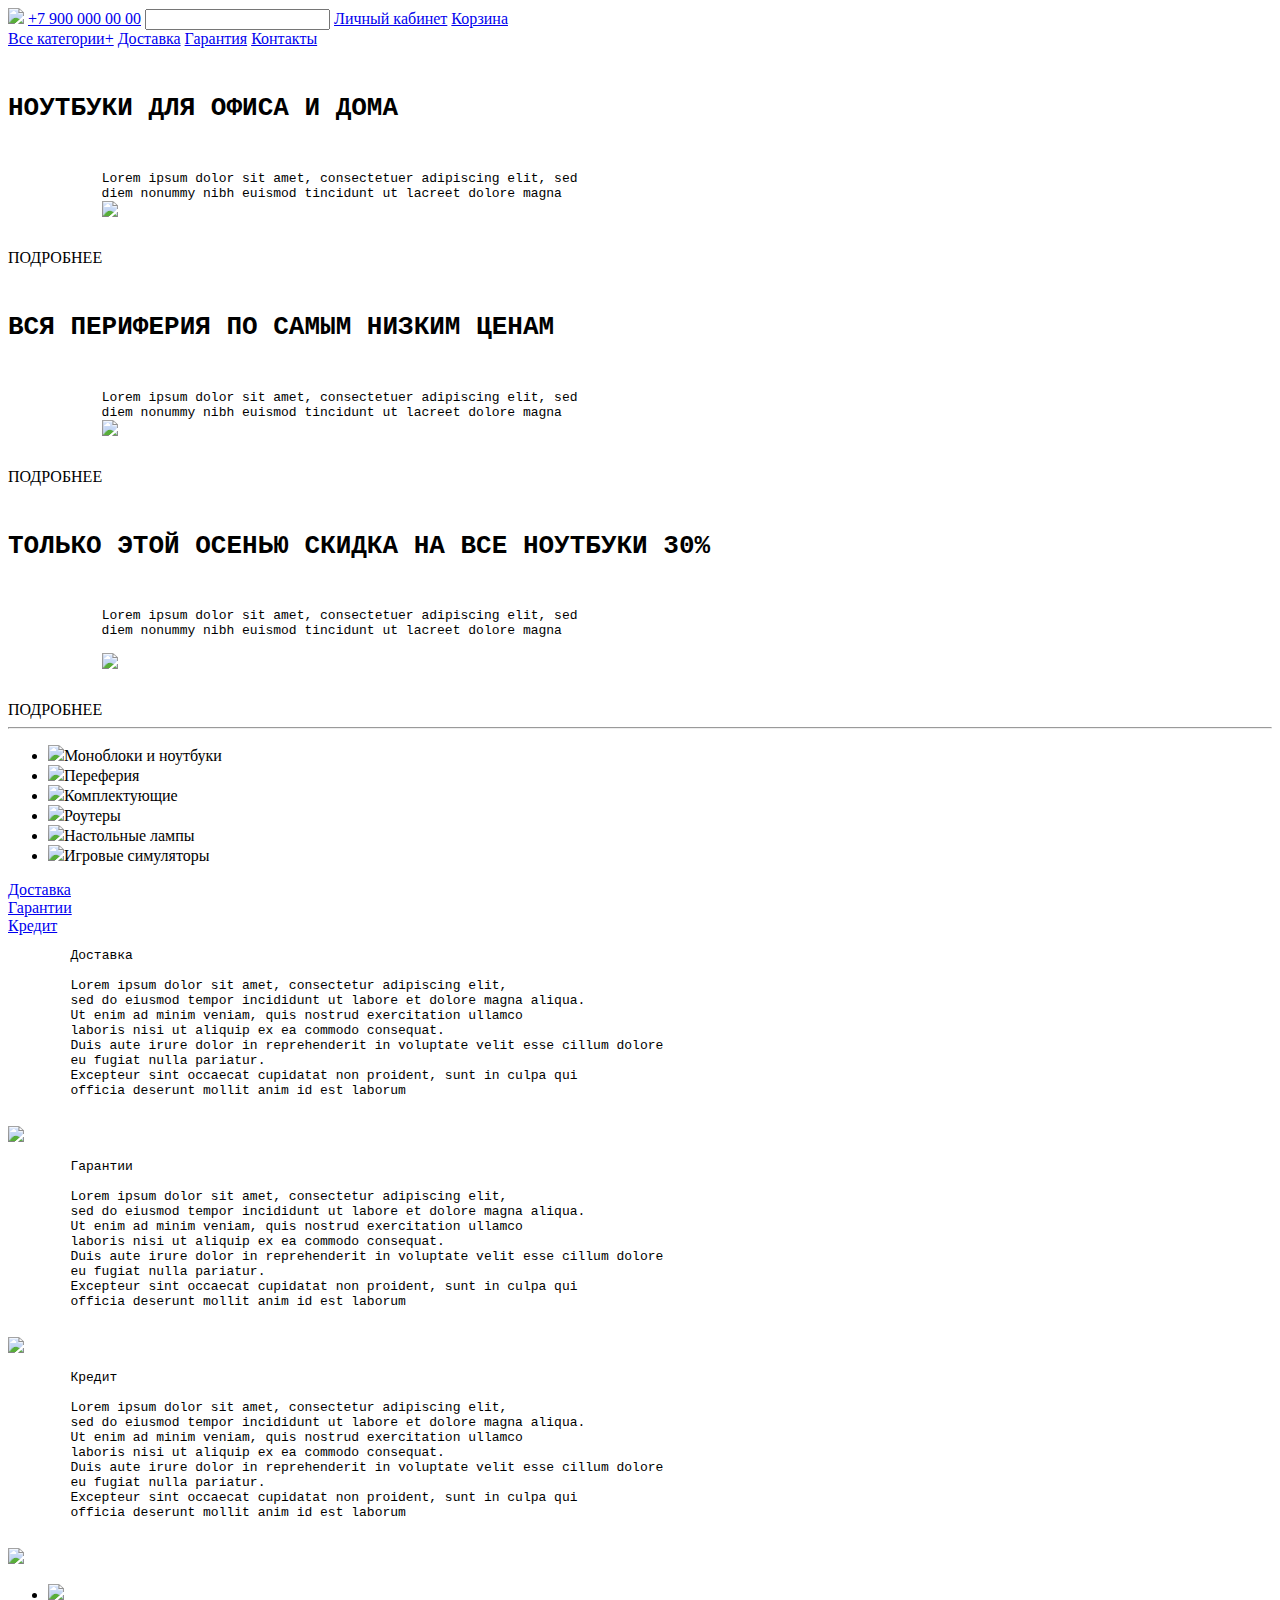
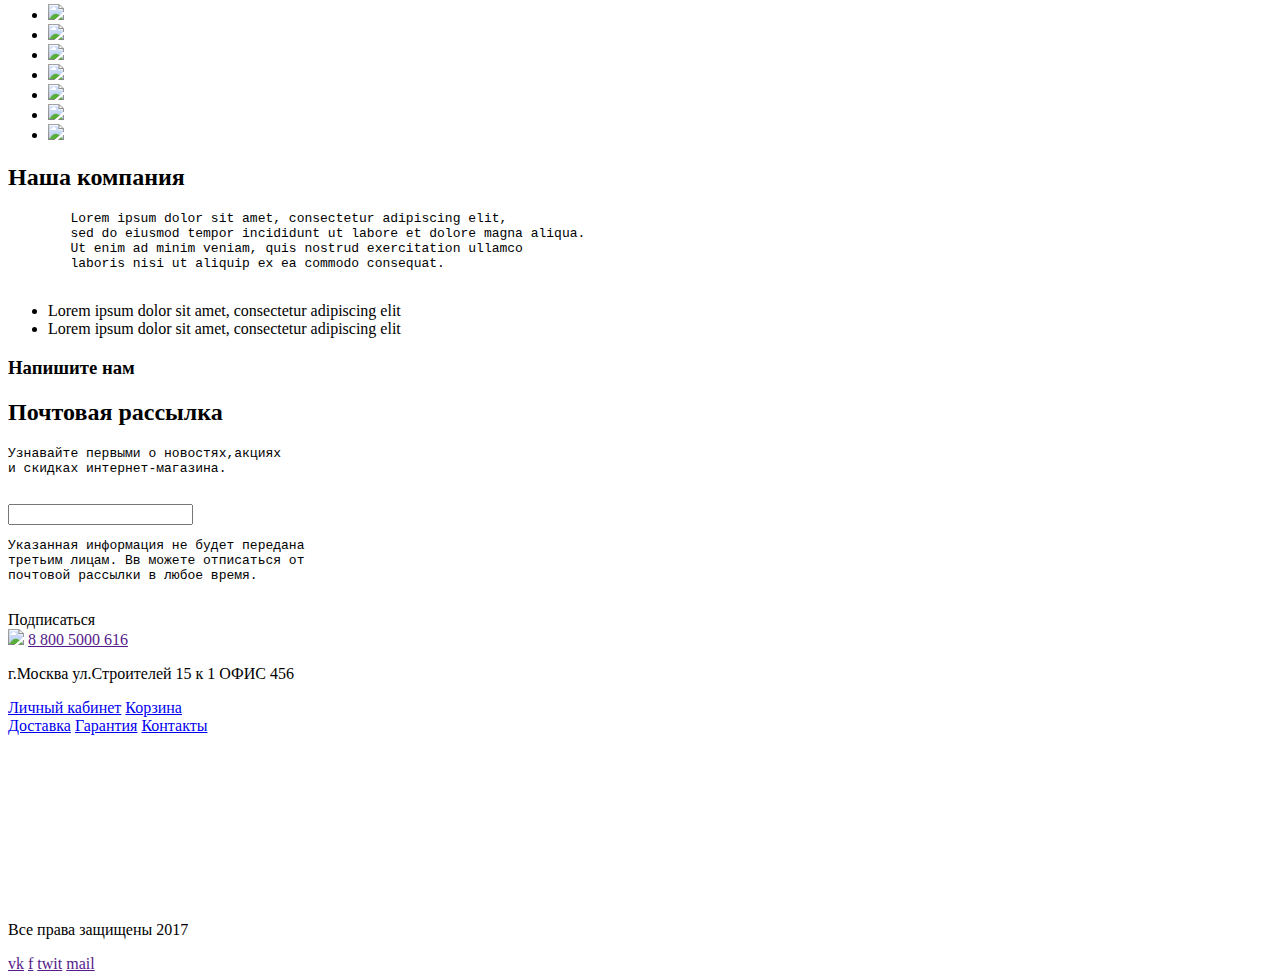
==== Index.html @ d73c3b0b "4" ====
<!DOCTYPE html>
<html lang="en">
<head>
    <meta charset="UTF-8">
    <title>Title</title>
</head>
<body>
<header>
    <section>
        <div class="header">
            <img src="http://placehold.it/150x100">
            <a href="#">+7 900 000 00 00</a>
            <input type="text">
            <a href="#"> Личный кабинет</a>
            <a href="#">Корзина</a>
        </div>
        <div>
            <a href="#">Все категории+</a>
            <a href="#">Доставка</a>
            <a href="#">Гарантия</a>
            <a href="#">Контакты</a>
        </div>
    </section>
</header>

<main>
    <section class="all_sliders">
        <div class="slider1">
            <pre>
            <h1><span class="white_title">НОУТБУКИ </span>ДЛЯ ОФИСА И ДОМА</h1>

            <span class="other_text">Lorem ipsum dolor sit amet, consectetuer adipiscing elit, sed
            diem nonummy nibh euismod tincidunt ut lacreet dolore magna </span>
            <img class="laptope" src="http://placehold.it/150x100">
            </pre>
        </div>
        <div class="other_info">ПОДРОБНЕЕ</div>
        <div class="slider2">
            <pre>
            <h1><span class="white_title">ВСЯ ПЕРИФЕРИЯ </span>ПО САМЫМ НИЗКИМ ЦЕНАМ</h1>

            <span class="other_text">Lorem ipsum dolor sit amet, consectetuer adipiscing elit, sed
            diem nonummy nibh euismod tincidunt ut lacreet dolore magna </span>
            <img class="laptope" src="http://placehold.it/150x100">
            </pre>
        </div>
        <div class="other_info">ПОДРОБНЕЕ</div>
        <div class="slider3">
            <pre>
            <h1><span class="white_title">ТОЛЬКО ЭТОЙ ОСЕНЬЮ </span>СКИДКА НА ВСЕ НОУТБУКИ <span>30%</span></h1>

            <span class="other_text">Lorem ipsum dolor sit amet, consectetuer adipiscing elit, sed
            diem nonummy nibh euismod tincidunt ut lacreet dolore magna
            </span>
            <img class="laptope" src="http://placehold.it/150x100">
            </pre>
        </div>
        <div class="other_info">ПОДРОБНЕЕ</div>
        <hr>
    </section>
    <section>
        <div class="brands">
            <ul>
                <li><img src="http://placehold.it/150x100">Моноблоки и ноутбуки</li>
                <li><img src="http://placehold.it/150x100">Переферия</li>
                <li><img src="http://placehold.it/150x100">Комплектующие</li>
                <li><img src="http://placehold.it/150x100">Роутеры</li>
                <li><img src="http://placehold.it/150x100">Настольные лампы</li>
                <li><img src="http://placehold.it/150x100">Игровые симуляторы</li>
            </ul>
        </div>
    </section>
    <section>
        <div><a href="#">Доставка</a></div>
        <div><a href="#">Гарантии</a></div>
        <div><a href="#">Кредит</a></div>
    </section>
    <section class="">
        <div>
        <pre>
        <span class="white_title">Доставка</span>

        Lorem ipsum dolor sit amet, consectetur adipiscing elit,
        sed do eiusmod tempor incididunt ut labore et dolore magna aliqua.
        Ut enim ad minim veniam, quis nostrud exercitation ullamco
        laboris nisi ut aliquip ex ea commodo consequat.
        Duis aute irure dolor in reprehenderit in voluptate velit esse cillum dolore
        eu fugiat nulla pariatur.
        Excepteur sint occaecat cupidatat non proident, sunt in culpa qui
        officia deserunt mollit anim id est laborum
        </pre>
            <img src="http://placehold.it/150x100">
        </div>
        <div>
        <pre>
        <span class="white_title">Гарантии</span>

        Lorem ipsum dolor sit amet, consectetur adipiscing elit,
        sed do eiusmod tempor incididunt ut labore et dolore magna aliqua.
        Ut enim ad minim veniam, quis nostrud exercitation ullamco
        laboris nisi ut aliquip ex ea commodo consequat.
        Duis aute irure dolor in reprehenderit in voluptate velit esse cillum dolore
        eu fugiat nulla pariatur.
        Excepteur sint occaecat cupidatat non proident, sunt in culpa qui
        officia deserunt mollit anim id est laborum
        </pre>
            <img src="http://placehold.it/150x100">
        </div>
        <div>
        <pre>
        <span class="white_title">Кредит</span>

        Lorem ipsum dolor sit amet, consectetur adipiscing elit,
        sed do eiusmod tempor incididunt ut labore et dolore magna aliqua.
        Ut enim ad minim veniam, quis nostrud exercitation ullamco
        laboris nisi ut aliquip ex ea commodo consequat.
        Duis aute irure dolor in reprehenderit in voluptate velit esse cillum dolore
        eu fugiat nulla pariatur.
        Excepteur sint occaecat cupidatat non proident, sunt in culpa qui
        officia deserunt mollit anim id est laborum
        </pre>
            <img src="http://placehold.it/150x100">
        </div>
    </section>
    <section class="brands">
        <ul>
            <li><img src="http://placehold.it/150x100"></li>
            <li><img src="http://placehold.it/150x100"></li>
            <li><img src="http://placehold.it/150x100"></li>
            <li><img src="http://placehold.it/150x100"></li>
            <li><img src="http://placehold.it/150x100"></li>
            <li><img src="http://placehold.it/150x100"></li>
            <li><img src="http://placehold.it/150x100"></li>
            <li><img src="http://placehold.it/150x100"></li>
        </ul>
    </section>
    <article class="block1">
        <h2>Наша компания</h2>
        <pre>
        Lorem ipsum dolor sit amet, consectetur adipiscing elit,
        sed do eiusmod tempor incididunt ut labore et dolore magna aliqua.
        Ut enim ad minim veniam, quis nostrud exercitation ullamco
        laboris nisi ut aliquip ex ea commodo consequat.
        </pre>
        <ul>
            <li>Lorem ipsum dolor sit amet, consectetur adipiscing elit</li>
            <li>Lorem ipsum dolor sit amet, consectetur adipiscing elit</li>
        </ul>

        <h3>Напишите нам</h3>
    </article>
    <article class="block">

        <h2>Почтовая рассылка</h2>
        <pre>Узнавайте первыми о новостях,акциях
и скидках интернет-магазина.
    </pre>
        <input type="text">
        <pre>
Указанная информация не будет передана
третьим лицам. Вв можете отписаться от
почтовой рассылки в любое время.
        </pre>
        <div>Подписаться</div>
    </article>
</main>
<footer>

    <section class="">
        <img src="http://placehold.it/150x100">
        <a href="">8 800 5000 616</a><br>
        <p>г.Москва ул.Строителей 15
            к 1 ОФИС 456
        </p>
        <div>
            <a href="#">Личный кабинет</a>
            <a href="#">Корзина</a>
        </div>
    </section>
    <section>
        <a href="#">Доставка</a>
        <a href="#">Гарантия</a>
        <a href="#">Контакты</a>
        <p></p>
        <iframe src="https://www.google.com/maps/embed?pb=!1m14!1m12!1m3!1d287424.1771205895!2d37.63249499999999!3d55.749792!2m3!1f0!2f0!3f0!3m2!1i1024!2i768!4f13.1!5e0!3m2!1sru!2sru!4v1504860788411" width="350" height="150" frameborder="0" style="border:0" allowfullscreen></iframe>
        <p>Все права защищены 2017</p>
        <a href="">vk</a>
        <a href="">f</a>
        <a href="">twit</a>
        <a href="">mail</a>
    </section>
</footer>
</body>
</html>
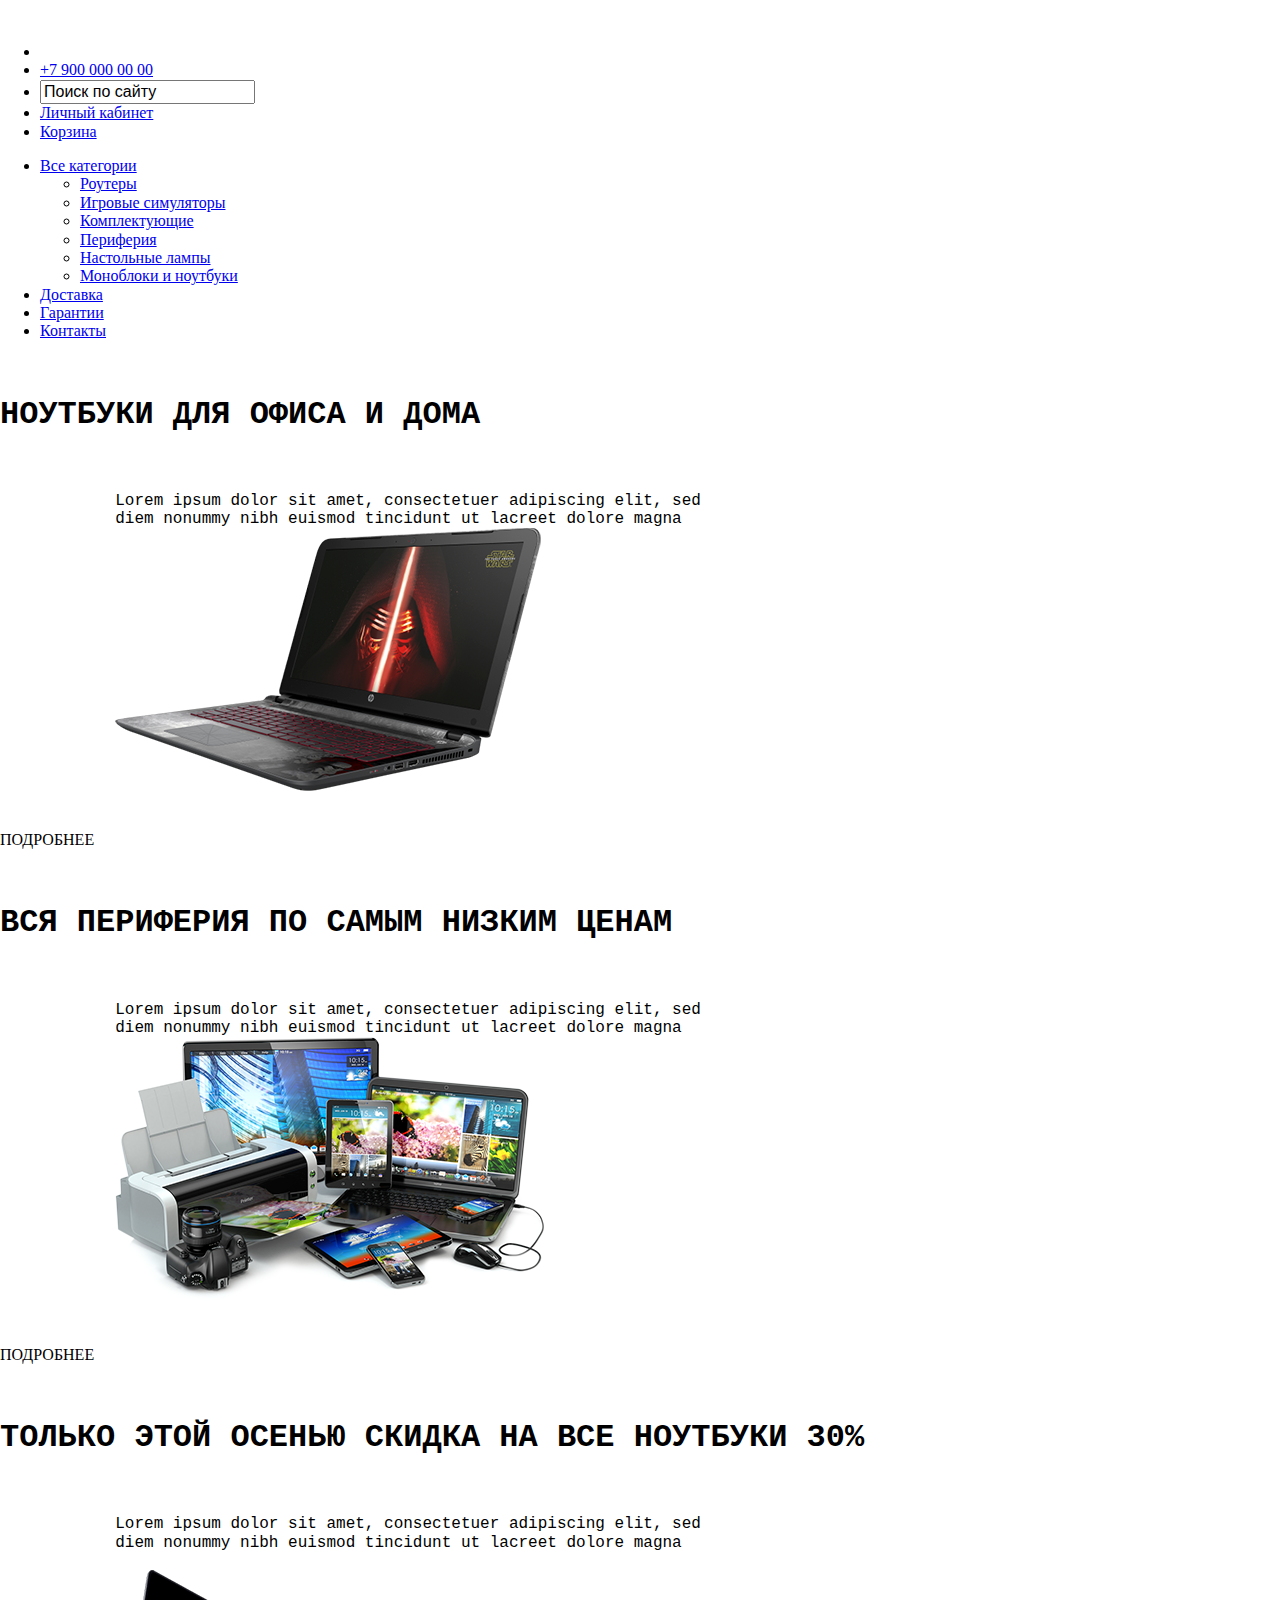
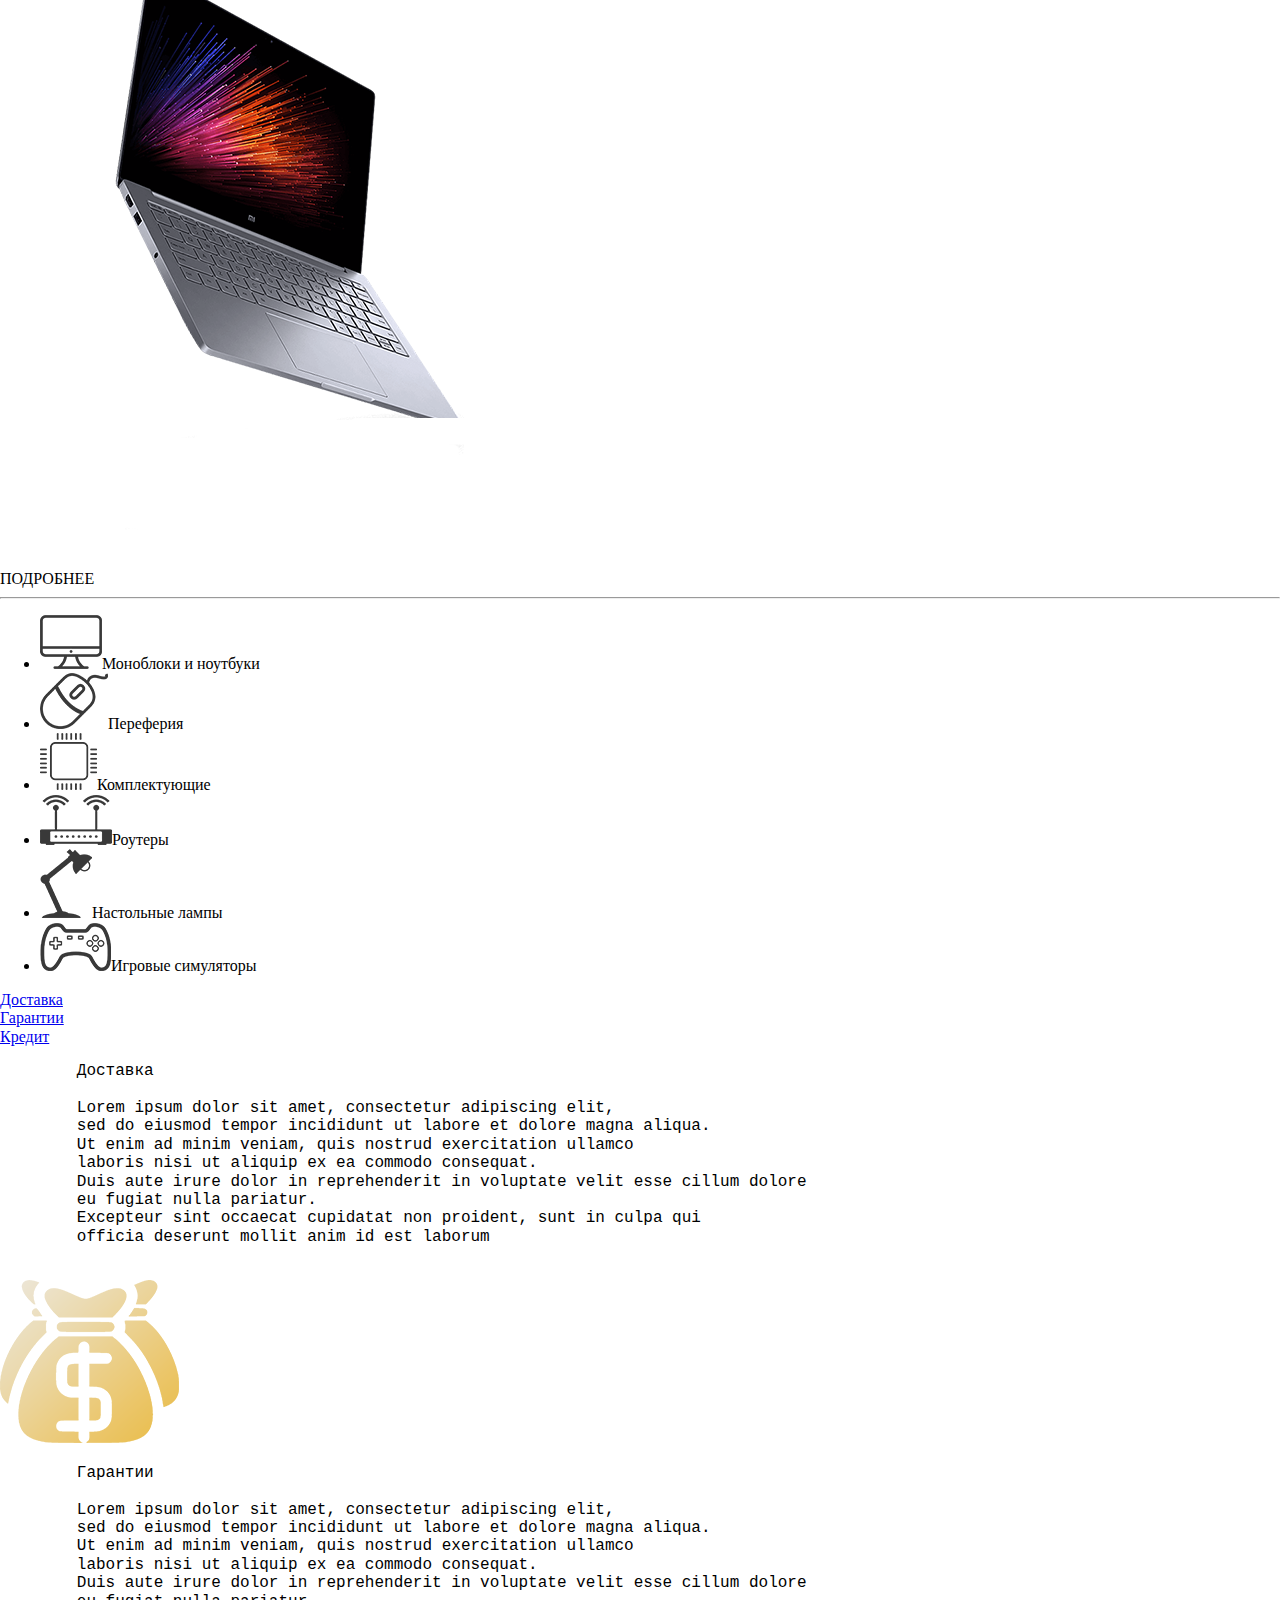
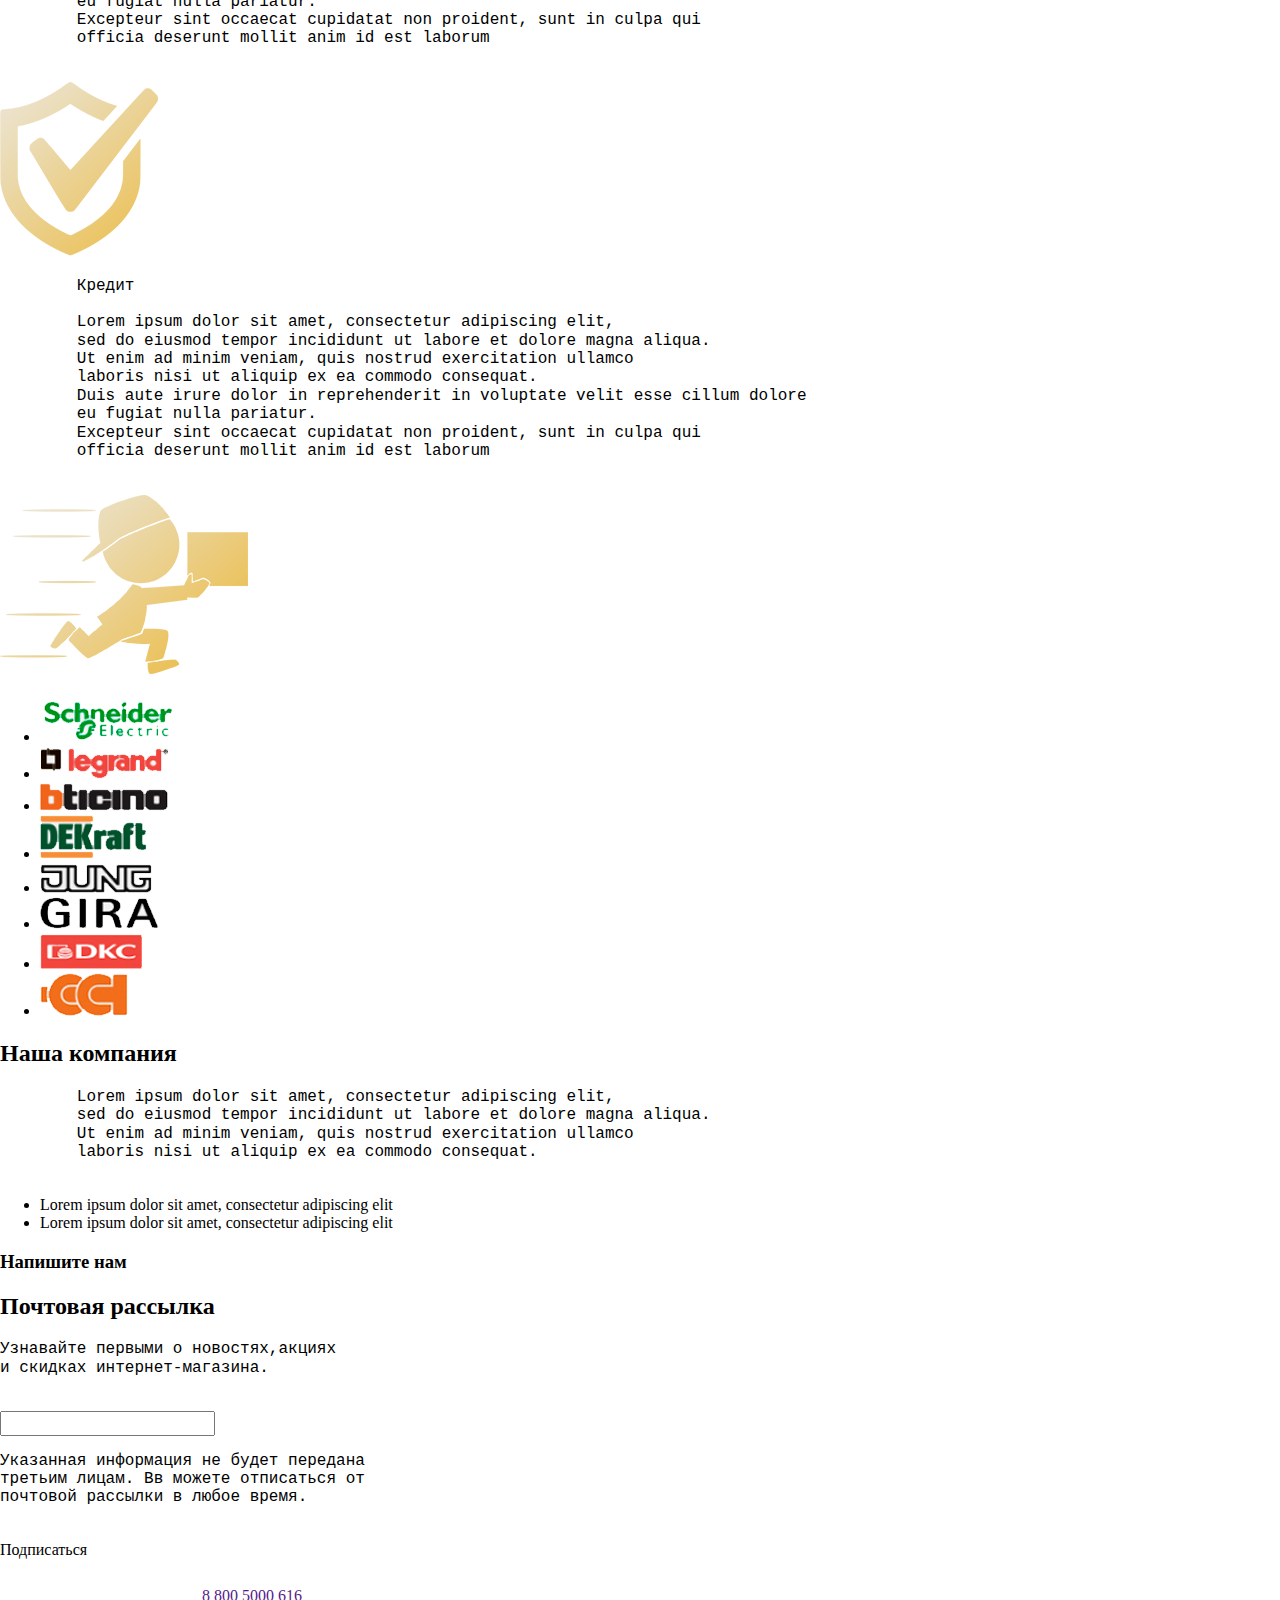
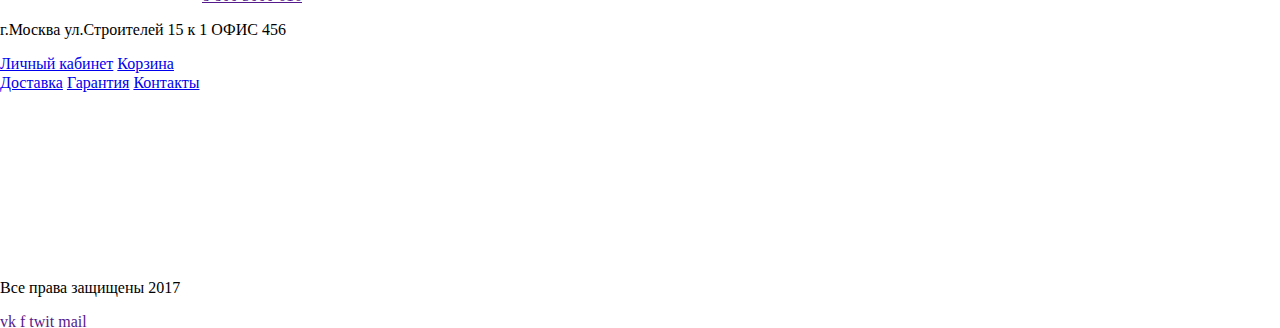
==== commit 95bed52c: "5" ====
--- a/Index.html
+++ b/Index.html
@@ -3,23 +3,36 @@
 <head>
     <meta charset="UTF-8">
     <title>Title</title>
+    <link rel="stylesheet" href="css/normalize.css" type="text/css">
+    <link rel="stylesheet" href="css/style.css" type="text/css">
 </head>
 <body>
 <header>
     <section>
-        <div class="header">
-            <img src="http://placehold.it/150x100">
-            <a href="#">+7 900 000 00 00</a>
-            <input type="text">
-            <a href="#"> Личный кабинет</a>
-            <a href="#">Корзина</a>
-        </div>
-        <div>
-            <a href="#">Все категории+</a>
-            <a href="#">Доставка</a>
-            <a href="#">Гарантия</a>
-            <a href="#">Контакты</a>
-        </div>
+        <nav>
+            <ul class="">
+                <li class=""><a><img src="img/MAGNO -2.png"></a></li>
+                <li><a href="tel:+79000000000" class="">+7 900 000 00 00</a></li>
+                <li><form><input type="search" value="Поиск по сайту"></form></li>
+                <li><a href="#" class="">Личный кабинет</a></li>
+                <li><a href="#" class="">Корзина</a></li>
+            </ul>
+            <ul class="">
+                <li class=""><a href="#">Все категории</a>
+                    <ul>
+                        <li><a href="#">Роутеры</a></li>
+                        <li><a href="#">Игровые симуляторы</a></li>
+                        <li><a href="#">Комплектующие</a></li>
+                        <li><a href="#">Периферия</a></li>
+                        <li><a href="#">Настольные лампы</a></li>
+                        <li><a href="#">Моноблоки и ноутбуки</a></li>
+                    </ul>
+                </li>
+                <li><a href="#">Доставка</a></li>
+                <li><a href="#">Гарантии</a></li>
+                <li><a href="#">Контакты</a></li>
+            </ul>
+        </nav>
     </section>
 </header>
 
@@ -31,7 +44,7 @@
 
             <span class="other_text">Lorem ipsum dolor sit amet, consectetuer adipiscing elit, sed
             diem nonummy nibh euismod tincidunt ut lacreet dolore magna </span>
-            <img class="laptope" src="http://placehold.it/150x100">
+            <img class="laptope" src="img/HP-659499414-c04793291-zoom.png">
             </pre>
         </div>
         <div class="other_info">ПОДРОБНЕЕ</div>
@@ -41,7 +54,7 @@
 
             <span class="other_text">Lorem ipsum dolor sit amet, consectetuer adipiscing elit, sed
             diem nonummy nibh euismod tincidunt ut lacreet dolore magna </span>
-            <img class="laptope" src="http://placehold.it/150x100">
+            <img class="laptope" src="img/cellphones-electronics-wholesale-miami-florida.png">
             </pre>
         </div>
         <div class="other_info">ПОДРОБНЕЕ</div>
@@ -52,7 +65,7 @@
             <span class="other_text">Lorem ipsum dolor sit amet, consectetuer adipiscing elit, sed
             diem nonummy nibh euismod tincidunt ut lacreet dolore magna
             </span>
-            <img class="laptope" src="http://placehold.it/150x100">
+            <img class="laptope" src="img/xiaomi_air_perf_pic_05_copy.png">
             </pre>
         </div>
         <div class="other_info">ПОДРОБНЕЕ</div>
@@ -61,12 +74,12 @@
     <section>
         <div class="brands">
             <ul>
-                <li><img src="http://placehold.it/150x100">Моноблоки и ноутбуки</li>
-                <li><img src="http://placehold.it/150x100">Переферия</li>
-                <li><img src="http://placehold.it/150x100">Комплектующие</li>
-                <li><img src="http://placehold.it/150x100">Роутеры</li>
-                <li><img src="http://placehold.it/150x100">Настольные лампы</li>
-                <li><img src="http://placehold.it/150x100">Игровые симуляторы</li>
+                <li><img src="img/comp_icon.png">Моноблоки и ноутбуки</li>
+                <li><img src="img/comp(1)_icon.png">Переферия</li>
+                <li><img src="img/comp(2)_icon.png">Комплектующие</li>
+                <li><img src="img/internet_icon.png">Роутеры</li>
+                <li><img src="img/lamp_icon.png">Настольные лампы</li>
+                <li><img src="img/game_icon.png">Игровые симуляторы</li>
             </ul>
         </div>
     </section>
@@ -89,7 +102,7 @@
         Excepteur sint occaecat cupidatat non proident, sunt in culpa qui
         officia deserunt mollit anim id est laborum
         </pre>
-            <img src="http://placehold.it/150x100">
+            <img src="img/c71ddc0d7026e5e7339c09a5c0bf87bd.png">
         </div>
         <div>
         <pre>
@@ -104,7 +117,7 @@
         Excepteur sint occaecat cupidatat non proident, sunt in culpa qui
         officia deserunt mollit anim id est laborum
         </pre>
-            <img src="http://placehold.it/150x100">
+            <img src="img/cropped-Logo-Square.png">
         </div>
         <div>
         <pre>
@@ -119,19 +132,19 @@
         Excepteur sint occaecat cupidatat non proident, sunt in culpa qui
         officia deserunt mollit anim id est laborum
         </pre>
-            <img src="http://placehold.it/150x100">
+            <img src="img/img-Kurier.png">
         </div>
     </section>
     <section class="brands">
         <ul>
-            <li><img src="http://placehold.it/150x100"></li>
-            <li><img src="http://placehold.it/150x100"></li>
-            <li><img src="http://placehold.it/150x100"></li>
-            <li><img src="http://placehold.it/150x100"></li>
-            <li><img src="http://placehold.it/150x100"></li>
-            <li><img src="http://placehold.it/150x100"></li>
-            <li><img src="http://placehold.it/150x100"></li>
-            <li><img src="http://placehold.it/150x100"></li>
+            <li><img src="img/schneiser.png"></li>
+            <li><img src="img/legrand.png"></li>
+            <li><img src="img/bticono.png"></li>
+            <li><img src="img/dekraft.png"></li>
+            <li><img src="img/jung.png"></li>
+            <li><img src="img/gira.png"></li>
+            <li><img src="img/dkc.png"></li>
+            <li><img src="img/cct.png"></li>
         </ul>
     </section>
     <article class="block1">
@@ -167,7 +180,7 @@
 <footer>
 
     <section class="">
-        <img src="http://placehold.it/150x100">
+        <img src="img/MAGNO -2.png">
         <a href="">8 800 5000 616</a><br>
         <p>г.Москва ул.Строителей 15
             к 1 ОФИС 456
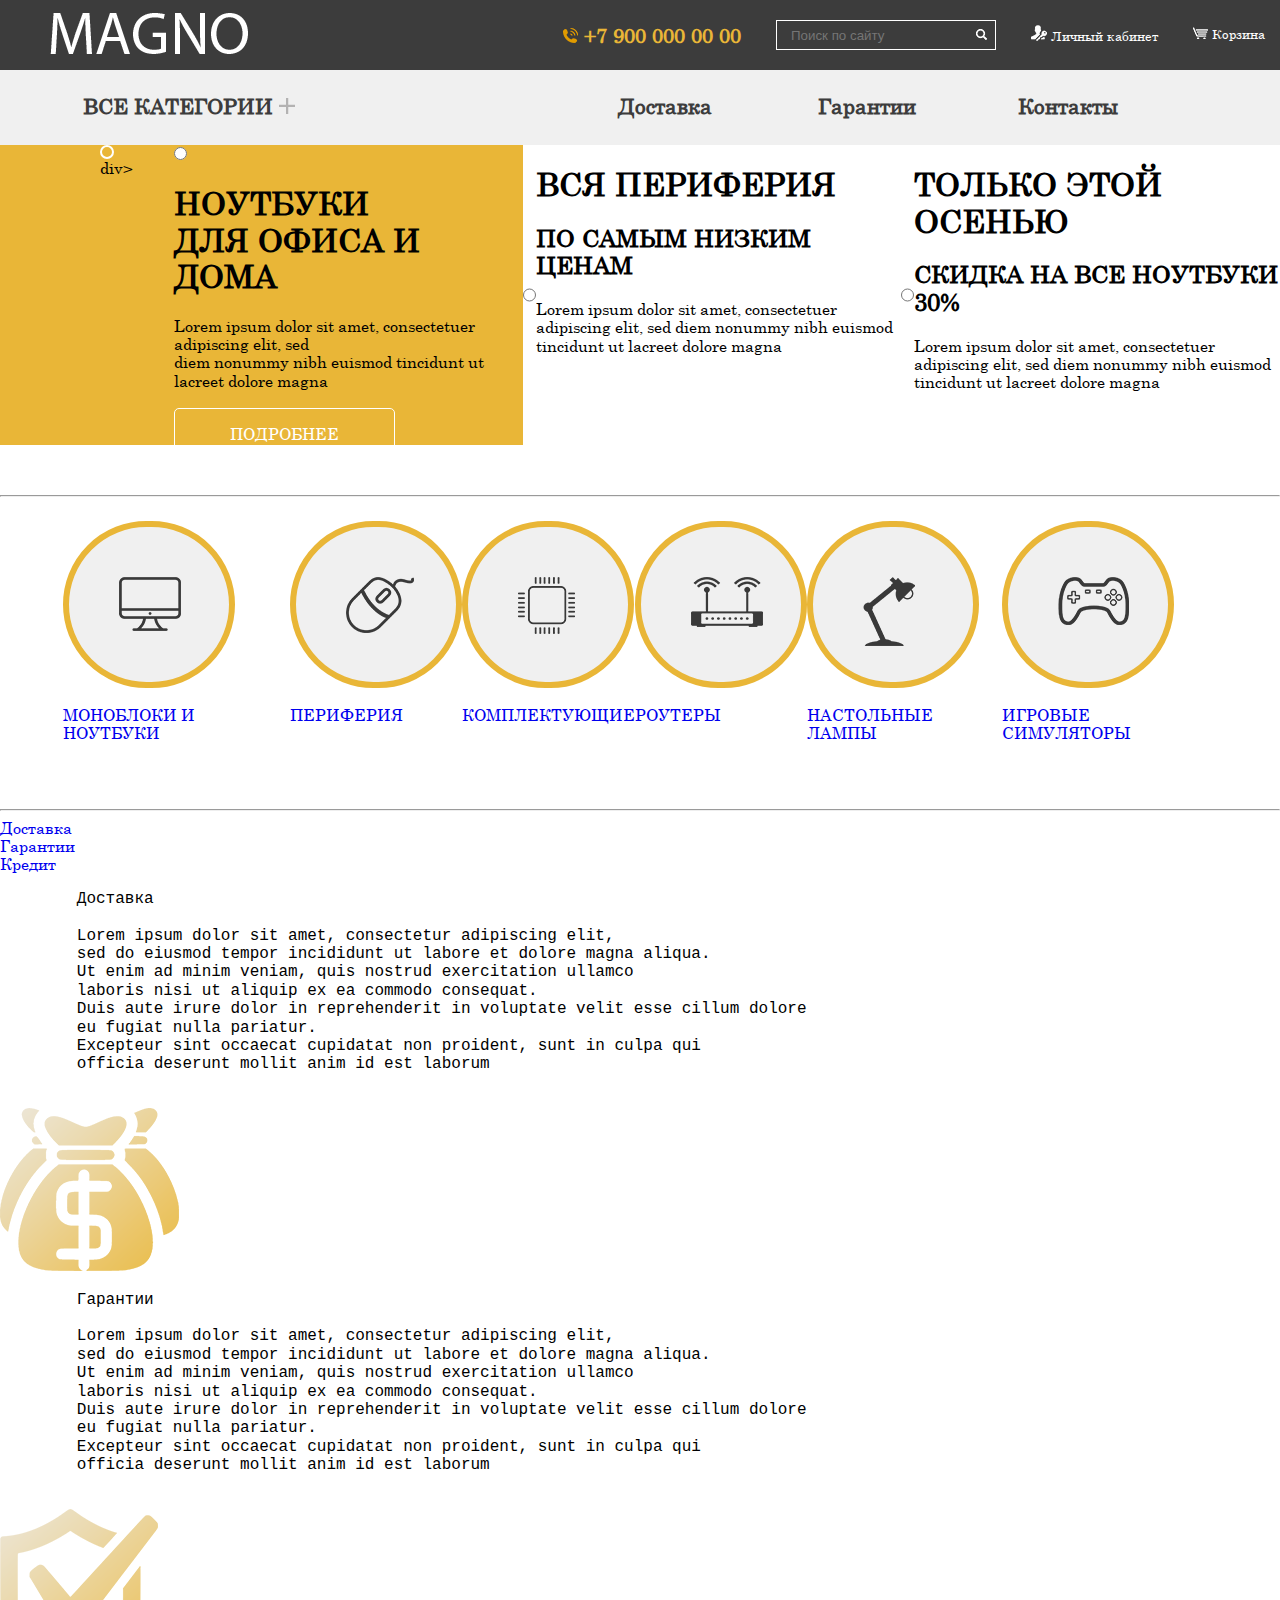
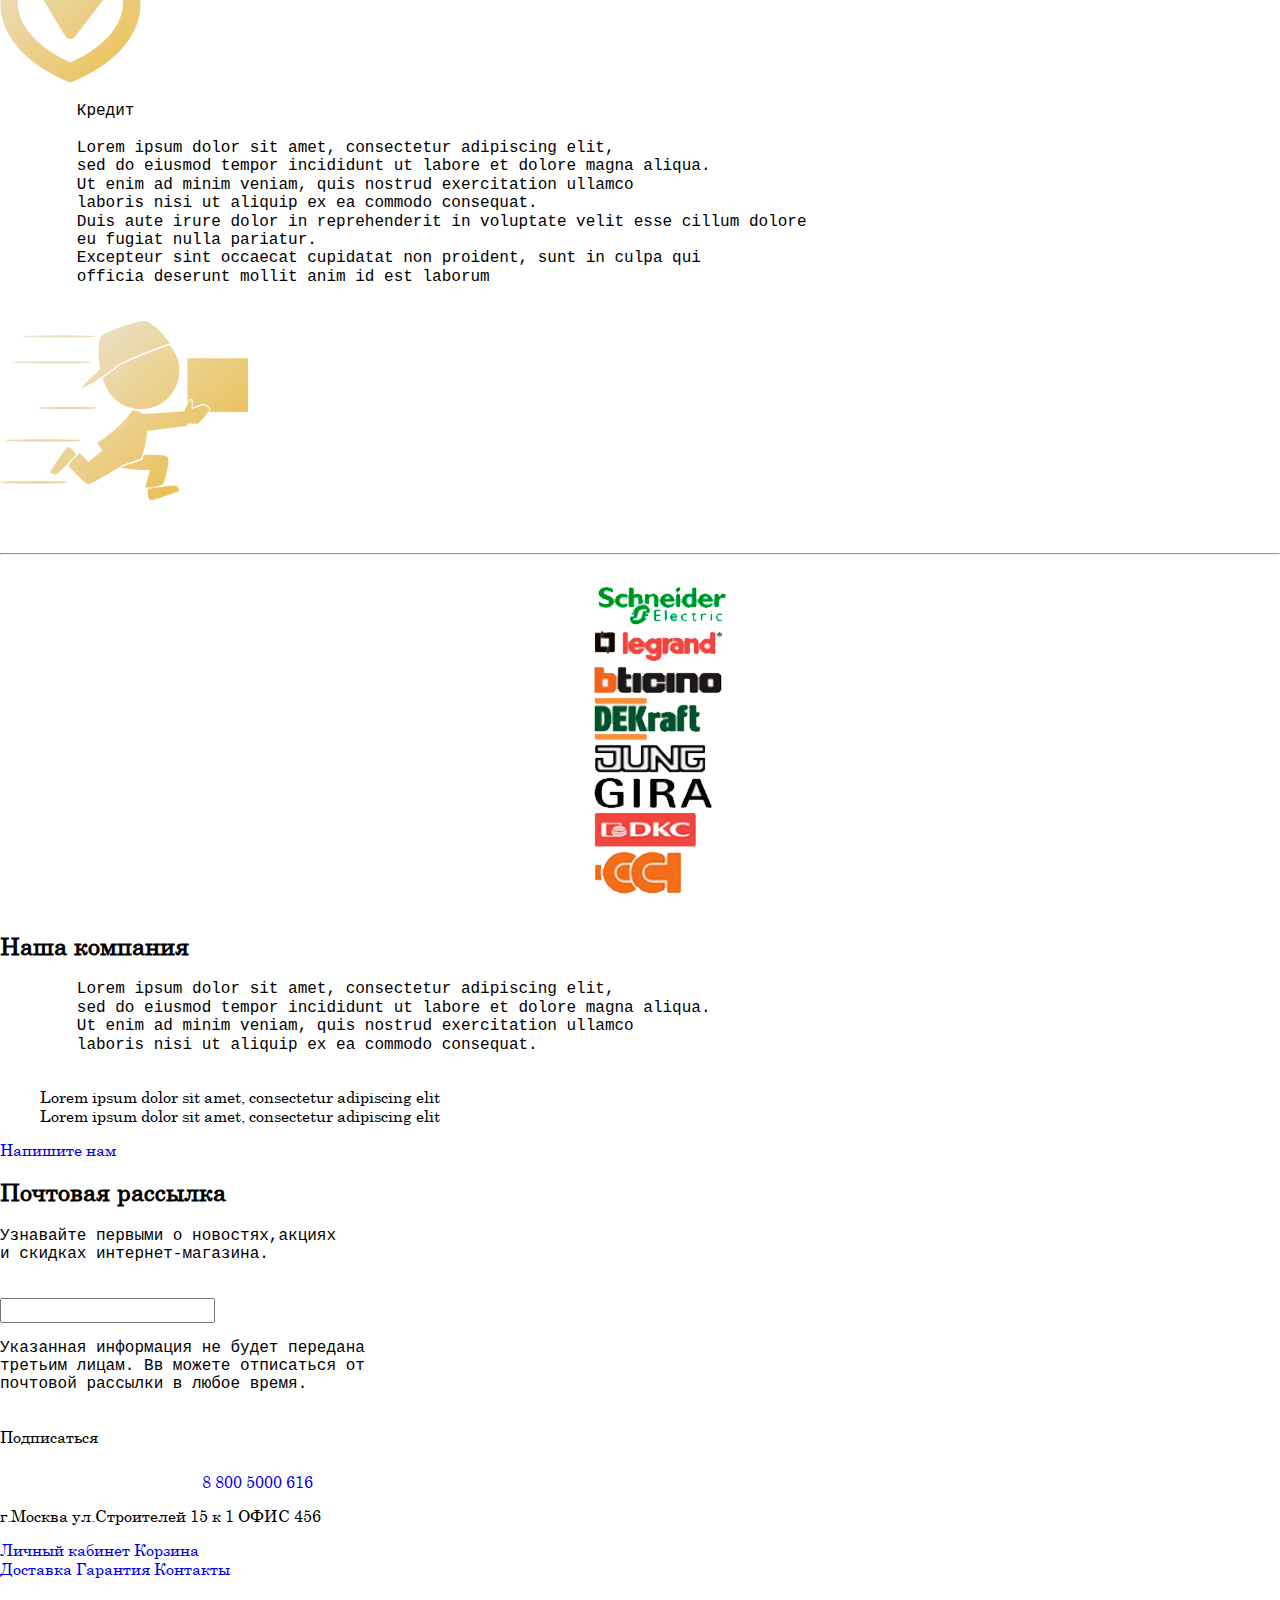
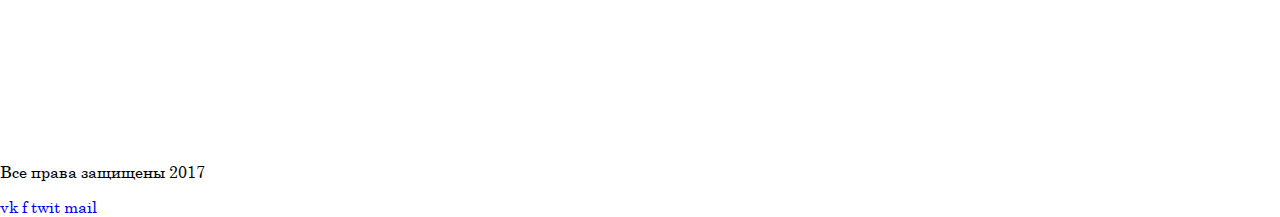
==== commit baad1409: "6" ====
--- a/Index.html
+++ b/Index.html
@@ -7,82 +7,121 @@
     <link rel="stylesheet" href="css/style.css" type="text/css">
 </head>
 <body>
+
 <header>
     <section>
         <nav>
-            <ul class="">
-                <li class=""><a><img src="img/MAGNO -2.png"></a></li>
-                <li><a href="tel:+79000000000" class="">+7 900 000 00 00</a></li>
-                <li><form><input type="search" value="Поиск по сайту"></form></li>
-                <li><a href="#" class="">Личный кабинет</a></li>
-                <li><a href="#" class="">Корзина</a></li>
-            </ul>
-            <ul class="">
-                <li class=""><a href="#">Все категории</a>
-                    <ul>
-                        <li><a href="#">Роутеры</a></li>
-                        <li><a href="#">Игровые симуляторы</a></li>
-                        <li><a href="#">Комплектующие</a></li>
-                        <li><a href="#">Периферия</a></li>
-                        <li><a href="#">Настольные лампы</a></li>
-                        <li><a href="#">Моноблоки и ноутбуки</a></li>
-                    </ul>
-                </li>
-                <li><a href="#">Доставка</a></li>
-                <li><a href="#">Гарантии</a></li>
-                <li><a href="#">Контакты</a></li>
-            </ul>
+            <div class="MainMenuCase">
+                <ul class="MainMenu">
+                    <li class="logo">
+                        <a><img src="img/MAGNO -2.png"></a>
+                    </li>
+                    <li><a href="#" class="phone"><img src="img/tel.png"><strong> +7 900 000 00 00</strong></a></li>
+                    <li><form><input class="search" type="search" id="search" placeholder="Поиск по сайту"><label for="search"></label></form></li>
+                    <li><a href="#" class="user"><img src="img/account.png"> Личный кабинет</a></li>
+                        <!--<div class="user_window">
+                            <h2>ЛИЧНЫЙ КАБИНЕТ</h2>
+                            <form>
+                                <p>ВВЕВИДЕ ПОЖАЛУЙСТА СВОЙ ЛОГИН И ПАРОЛЬ</p>
+                                <p><input type="text" id="login" placeholder="ЛОГИН"><label for="login"></label><br>
+                                <input type="text" id="password" placeholder="ПАРОЛЬ"><label for="password"></label></p>
+                                <ul class="office">
+                                    <li><input type="radio"> ЗАПОМНИ МЕНЯ</li>
+                                    <li><a href="#"><u>Я ЗАБЫЛ ПАРОЛЬ!</u></a></li>
+                                </ul>
+                                <div class="Entry">ВОЙТИ</div>
+                            </form>
+                        </div>-->
+                    <li><a href="#" class="basket"><img src="img/basket.png"> Корзина</a></li>
+                </ul>
+            </div>
+            <div class="MinorMenuCase">
+                <ul class="MinorMenu">
+                    <li class="all_categories"><a href="#">ВСЕ КАТЕГОРИИ <img src="img/plus.png"></a>
+                        <!--<ul>
+                            <li><a href="#">Роутеры</a></li>
+                            <li><a href="#">Игровые симуляторы</a></li>
+                            <li><a href="#">Комплектующие</a></li>
+                            <li><a href="#">Периферия</a></li>
+                            <li><a href="#">Настольные лампы</a></li>
+                            <li><a href="#">Моноблоки и ноутбуки</a></li>
+                        </ul>-->
+                    </li>
+                    <li><a href="#">Доставка</a></li>
+                    <li><a href="#">Гарантии</a></li>
+                    <li><a href="#">Контакты</a></li>
+                </ul>
+            </div>
         </nav>
     </section>
 </header>
 
 <main>
     <section class="all_sliders">
-        <div class="slider1">
-            <pre>
-            <h1><span class="white_title">НОУТБУКИ </span>ДЛЯ ОФИСА И ДОМА</h1>
-
-            <span class="other_text">Lorem ipsum dolor sit amet, consectetuer adipiscing elit, sed
-            diem nonummy nibh euismod tincidunt ut lacreet dolore magna </span>
-            <img class="laptope" src="img/HP-659499414-c04793291-zoom.png">
-            </pre>
-        </div>
-        <div class="other_info">ПОДРОБНЕЕ</div>
-        <div class="slider2">
-            <pre>
-            <h1><span class="white_title">ВСЯ ПЕРИФЕРИЯ </span>ПО САМЫМ НИЗКИМ ЦЕНАМ</h1>
-
-            <span class="other_text">Lorem ipsum dolor sit amet, consectetuer adipiscing elit, sed
-            diem nonummy nibh euismod tincidunt ut lacreet dolore magna </span>
-            <img class="laptope" src="img/cellphones-electronics-wholesale-miami-florida.png">
-            </pre>
-        </div>
-        <div class="other_info">ПОДРОБНЕЕ</div>
-        <div class="slider3">
-            <pre>
-            <h1><span class="white_title">ТОЛЬКО ЭТОЙ ОСЕНЬЮ </span>СКИДКА НА ВСЕ НОУТБУКИ <span>30%</span></h1>
-
-            <span class="other_text">Lorem ipsum dolor sit amet, consectetuer adipiscing elit, sed
-            diem nonummy nibh euismod tincidunt ut lacreet dolore magna
-            </span>
-            <img class="laptope" src="img/xiaomi_air_perf_pic_05_copy.png">
-            </pre>
-        </div>
-        <div class="other_info">ПОДРОБНЕЕ</div>
+        <div class="sliders">
+            <div class="levers">
+                <div><label for="slide1"></label></div>div>
+                <label for="slide2"></label>
+                <label for="slide3"></label>
+            </div>
+            <div class="slider_1">
+                <input id="slide1" type="radio" name="slider">
+                 <div class="inside_slider">
+                     <h1><b> <span class="slider_text">НОУТБУКИ</span><br>
+                     ДЛЯ ОФИСА И ДОМА</b></h1>
+                     <span class="slider_text">
+                         <p>Lorem ipsum dolor sit amet, consectetuer adipiscing elit, sed<br>
+                         diem nonummy nibh euismod tincidunt ut lacreet dolore magna</p>
+                     </span>
+                     <br><a class="more_info" href="#">ПОДРОБНЕЕ</a>
+                 </div>
+            </div>
+        </div>
+        <input id="slide2" type="radio" name="slider">
+       <div class="slider_2">
+            <div class="inside_slider">
+                <h1><b>ВСЯ ПЕРИФЕРИЯ</b></h1>
+                <h2><b>ПО САМЫМ НИЗКИМ ЦЕНАМ</b></h2>
+                <span class="slider_text">
+                         <p>
+                         Lorem ipsum dolor sit amet, consectetuer adipiscing elit, sed
+                         diem nonummy nibh euismod tincidunt ut lacreet dolore magna
+                         </p>
+                     </span>
+                <br><a class="more_info" href="#">ПОДРОБНЕЕ</a>
+            </div>
+        </div>
+        </div>
+        <input id="slide3" type="radio" name="slider">
+        <div class="slider_3">
+            <div class="inside_slider">
+                <h1><b>ТОЛЬКО ЭТОЙ ОСЕНЬЮ</b></h1>
+                <h2><b>СКИДКА НА ВСЕ НОУТБУКИ <span>30%</span></b></h2>
+                <span class="slider_text">
+                         <p>
+                         Lorem ipsum dolor sit amet, consectetuer adipiscing elit, sed
+                         diem nonummy nibh euismod tincidunt ut lacreet dolore magna
+                         </p>
+                     </span>
+                <br><a class="more_info" href="#">ПОДРОБНЕЕ</a>
+            </div>
+        </div>
+        </div>
+    </section>
         <hr>
-    </section>
     <section>
         <div class="brands">
-            <ul>
-                <li><img src="img/comp_icon.png">Моноблоки и ноутбуки</li>
-                <li><img src="img/comp(1)_icon.png">Переферия</li>
-                <li><img src="img/comp(2)_icon.png">Комплектующие</li>
-                <li><img src="img/internet_icon.png">Роутеры</li>
-                <li><img src="img/lamp_icon.png">Настольные лампы</li>
-                <li><img src="img/game_icon.png">Игровые симуляторы</li>
+            <ul class="catalog">
+                <li><a href="#"><div><img src="img/comp_icon.png" alt="Моноблоки и ноутбуки"></div><br>МОНОБЛОКИ И НОУТБУКИ</a></li>
+                <li><a href="#"><div><img src="img/comp(1)_icon.png" alt="Периферия"></div><br>ПЕРИФЕРИЯ</a></li>
+                <li><a href="#"><div><img src="img/comp(2)_icon.png" alt="Комплектующие"></div><br>КОМПЛЕКТУЮЩИЕ</a></li>
+                <li><a href="#"><div><img src="img/internet_icon.png" alt="Роутеры"></div><br>РОУТЕРЫ</a></li>
+                <li><a href="#"><div><img src="img/lamp_icon.png" alt="Настольные лампы"></div><br>НАСТОЛЬНЫЕ ЛАМПЫ</a></li>
+                <li><a href="#"><div><img src="img/game_icon.png" alt="Игровые симуляторы"></div><br>ИГРОВЫЕ СИМУЛЯТОРЫ</a></li>
             </ul>
         </div>
     </section>
+    <hr>
     <section>
         <div><a href="#">Доставка</a></div>
         <div><a href="#">Гарантии</a></div>
@@ -135,6 +174,7 @@
             <img src="img/img-Kurier.png">
         </div>
     </section>
+    <hr>
     <section class="brands">
         <ul>
             <li><img src="img/schneiser.png"></li>
@@ -160,7 +200,18 @@
             <li>Lorem ipsum dolor sit amet, consectetur adipiscing elit</li>
         </ul>
 
-        <h3>Напишите нам</h3>
+        <div class="write_us"><div class="yel_block"><a href="#">Напишите нам</a></div><div></div>
+           <!--<div>
+                <ul>
+                    <li><p>Ваше имя:<br>
+                        <input type="text" id="your_name" placeholder="Представьтесь, пожалуйста"><label for="your_name"></label></p></li>
+                    <li><p>Ваш e-mail:<br>
+                        <input type="text" id="your_e-mail" placeholder="Для отправки ответа"><label for="your_e-mail"></label></p></li>
+                </ul>
+               <div><p>Текст письма:<br>
+                   <input type="text" id="your_text" placeholder="В свободной форме"><label for="your_text"></label></p>
+               </div>-->
+        </div>
     </article>
     <article class="block">
 
@@ -177,11 +228,12 @@
         <div>Подписаться</div>
     </article>
 </main>
+
 <footer>
 
-    <section class="">
+    <section class="bott">
         <img src="img/MAGNO -2.png">
-        <a href="">8 800 5000 616</a><br>
+        <a href="#">8 800 5000 616</a><br>
         <p>г.Москва ул.Строителей 15
             к 1 ОФИС 456
         </p>
@@ -197,10 +249,10 @@
         <p></p>
         <iframe src="https://www.google.com/maps/embed?pb=!1m14!1m12!1m3!1d287424.1771205895!2d37.63249499999999!3d55.749792!2m3!1f0!2f0!3f0!3m2!1i1024!2i768!4f13.1!5e0!3m2!1sru!2sru!4v1504860788411" width="350" height="150" frameborder="0" style="border:0" allowfullscreen></iframe>
         <p>Все права защищены 2017</p>
-        <a href="">vk</a>
-        <a href="">f</a>
-        <a href="">twit</a>
-        <a href="">mail</a>
+        <a href="#">vk</a>
+        <a href="#">f</a>
+        <a href="#">twit</a>
+        <a href="#">mail</a>
     </section>
 </footer>
 </body>
--- a/css/style.css
+++ b/css/style.css
@@ -0,0 +1,244 @@
+body{
+    font-family:"Century Gothic", "Arial", sans-serif;
+}
+@font-face {
+    font-family:Century Gothic;
+    src:url(/fonts/CENTURY.TTF);
+}
+li{
+    list-style: none;
+}
+a{
+    text-decoration:none;
+}
+/*Начало header*/
+.MainMenuCase{
+    background-color:#3c3c3c;
+    display:flex;
+    justify-content: center;
+}
+.MainMenu{
+    display:flex;
+    flex-direction:row;
+    justify-content: center;
+    align-items:center;
+    padding-top:10px;
+    padding-bottom:10px;
+    padding-left:0;
+    margin-top:0;
+    margin-bottom:0;
+    height: 50px;
+    width:1250px;
+    font-size:10pt;
+}
+.MainMenu input{
+    position: relative;
+    background-color: #3c3c3c;
+    border: 1px solid white;
+    padding:10px 0 9px 14px;
+    color:#989898;
+}
+.MainMenu li{
+    margin-left:35px;
+}
+.search {
+    position: relative;
+    background-color: #3c3c3c;
+    border: 1px solid white;
+    padding: 8px 0 9px 14px;
+    color: #989898;
+    width: 220px;
+    height:30px;
+}
+.MainMenu label{
+    position: relative;
+}
+.MainMenu label::before{
+    content:' ';
+    background-image: url(../img/search.png);
+    position:absolute;
+    top:2px;
+    left: -20px;
+    width:11px;
+    height:11px;
+}
+.logo{
+    flex-grow:1;
+}
+.phone{
+    position: relative;
+    color:#e9b637;
+    font-size:15pt;
+}
+.basket{
+    position: relative;
+    color:white;
+}
+.user{
+    position: relative;
+    color:white;
+}
+/*Начало menu*/
+.MinorMenuCase {
+    display: flex;
+    justify-content: center;
+    background-color: #f0f0f0;
+}
+.MinorMenu{
+    padding-left:0;
+
+    margin-top:0;
+    margin-bottom:0;
+    display:flex;
+    flex-direction:row;
+    height: 75px;
+    width:1155px;
+    justify-content:center;
+    flex-wrap:nowrap;
+    font-weight: bold;
+    font-size:16pt;
+}
+.MinorMenu li{
+    width:100px;
+    padding-top:25px;
+    padding-right: 100px;
+}
+.MinorMenu a{
+    color:#3c3c3c;
+}
+.all_categories{
+    flex-grow:1;
+    padding-left:20px;
+}
+/*Конец menu*/
+/*Конец header*/
+
+/*Начало main*/
+main{
+    width:100%;
+}
+.all_sliders{
+    display:flex;
+    justify-content: center;
+}
+.sliders{
+    background-color: #e9b637;
+    width:1055px;
+    padding:0 0 0 100px;
+    display: flex;
+    overflow: hidden;
+
+}
+/*Слайд 1*/
+.slide_1{
+    flex-shrink: 0;
+    width:1200px;
+    height:385px;
+    margin:0;
+    background-image: url(../img/bbb.png);
+    background-position: 70% 50%;
+    background-repeat: no-repeat;
+}
+/*Слайд 2*/
+.slide_2{
+    flex-shrink: 0;
+    width:1200px;
+    height:385px;
+    margin:0;
+    background-image: url(../img/aaa.png);
+    background-position: 80% 50%;
+    background-repeat: no-repeat;
+}
+/*Слайд 3*/
+.slide_3{
+    flex-shrink: 0;
+    width:1200px;
+    height:385px;
+    margin:0;
+    background-image: url(../img/ccc.png);
+    background-position: 80% 20%;
+    background-repeat: no-repeat;
+}
+.slide{
+    order:2;
+}
+.slide p{
+    width:560px;
+    margin-bottom: 50px;
+}
+.slide h2{
+    width:715px;
+    padding-top:50px;
+    color:white;
+    font-size: 34pt;
+}
+.slide span{
+    color:black;
+    font-size: 29pt;
+}
+/*конец Слайдов*/
+.levers{
+    width: 100px;
+}
+.levers div{
+    text-align: center;
+    width: 10px;
+    height: 10px;
+    border: 2px solid white;
+    border-radius: 50px;
+}
+input[type=radio]:checked + .slide{
+    order: 1;
+}
+.more_info{
+    width: 205px;
+    padding:15px 55px 15px 55px;
+    border:1px solid white;
+    border-radius: 5px;
+    font-size:12pt;
+    color:white;
+}
+.more_info:hover{
+    font-size:12pt;
+    background-color: white;
+    color:#3c3c3c;
+}
+.more_info:active{
+    font-size:12pt;
+    background-color: #959595;
+    border-color:#959595;
+    color:#717171;
+}
+hr{
+    margin-top:50px;
+}
+/*----------------*/
+.brands{
+    display:flex;
+    justify-content: center;
+}
+.catalog div{/*Кружочки*/
+    width:160px;
+    height:155px;
+    color:black;
+    background-color:#f0f0f0;
+    border:solid 6px #e9b637;
+    border-radius:100px;
+}
+.catalog img{
+    position: relative;
+    left:50px;
+    top:50px;
+}
+.catalog{
+    padding-left:0;
+    width:1155px;
+    display:flex;
+    flex-direction:row;
+    justify-content:space-between;
+}
+.products li{
+    text-align: center;
+    width:270px;
+}
+/*Конец main*/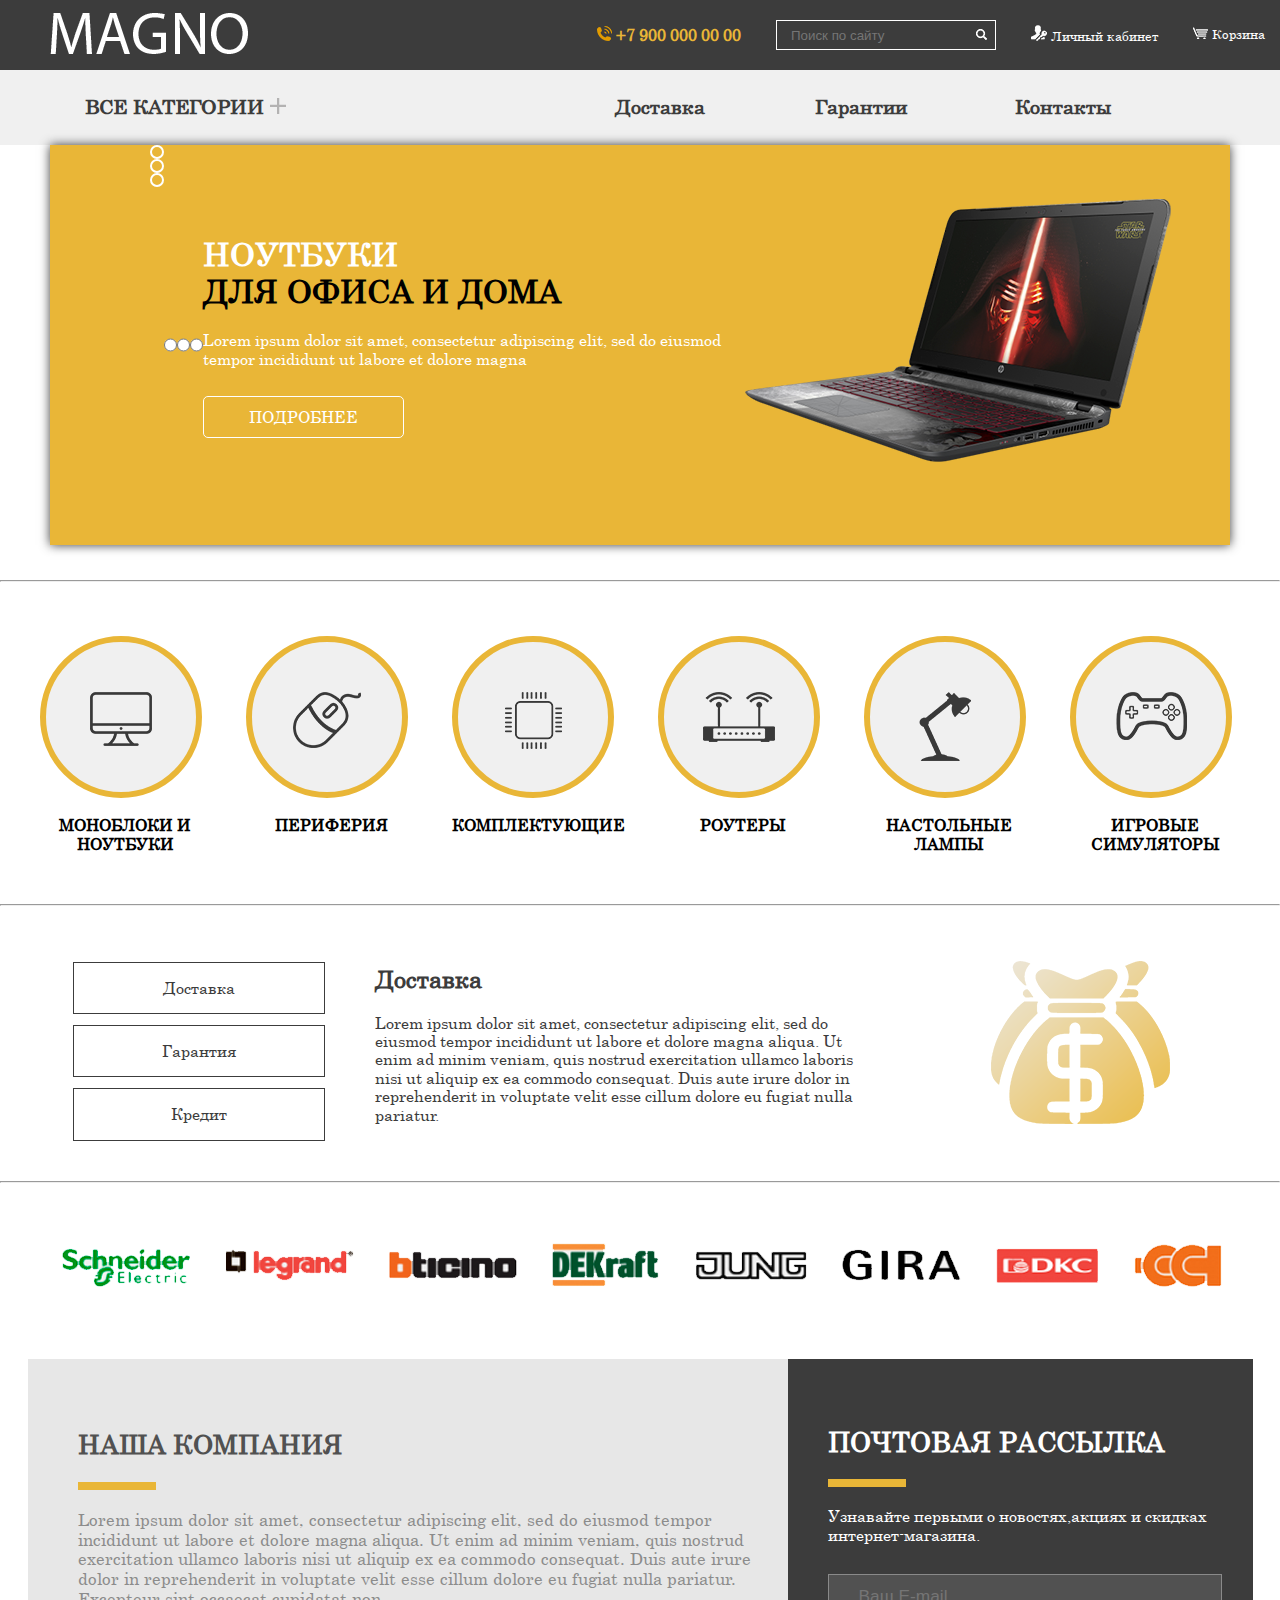
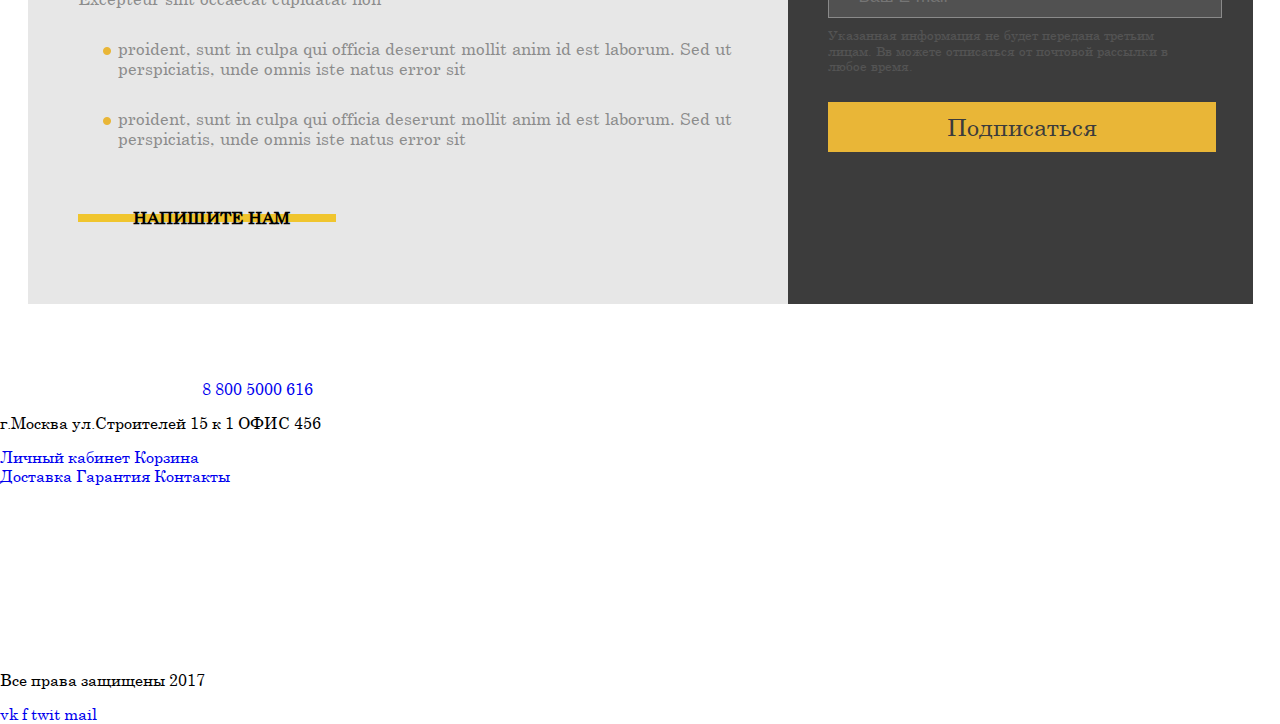
==== commit 724280f8: "8" ====
--- a/Index.html
+++ b/Index.html
@@ -60,52 +60,47 @@
     <section class="all_sliders">
         <div class="sliders">
             <div class="levers">
-                <div><label for="slide1"></label></div>div>
-                <label for="slide2"></label>
-                <label for="slide3"></label>
-            </div>
-            <div class="slider_1">
-                <input id="slide1" type="radio" name="slider">
-                 <div class="inside_slider">
-                     <h1><b> <span class="slider_text">НОУТБУКИ</span><br>
-                     ДЛЯ ОФИСА И ДОМА</b></h1>
-                     <span class="slider_text">
-                         <p>Lorem ipsum dolor sit amet, consectetuer adipiscing elit, sed<br>
-                         diem nonummy nibh euismod tincidunt ut lacreet dolore magna</p>
-                     </span>
-                     <br><a class="more_info" href="#">ПОДРОБНЕЕ</a>
-                 </div>
-            </div>
-        </div>
-        <input id="slide2" type="radio" name="slider">
-       <div class="slider_2">
-            <div class="inside_slider">
-                <h1><b>ВСЯ ПЕРИФЕРИЯ</b></h1>
-                <h2><b>ПО САМЫМ НИЗКИМ ЦЕНАМ</b></h2>
-                <span class="slider_text">
-                         <p>
-                         Lorem ipsum dolor sit amet, consectetuer adipiscing elit, sed
-                         diem nonummy nibh euismod tincidunt ut lacreet dolore magna
-                         </p>
-                     </span>
-                <br><a class="more_info" href="#">ПОДРОБНЕЕ</a>
-            </div>
-        </div>
-        </div>
-        <input id="slide3" type="radio" name="slider">
-        <div class="slider_3">
-            <div class="inside_slider">
-                <h1><b>ТОЛЬКО ЭТОЙ ОСЕНЬЮ</b></h1>
-                <h2><b>СКИДКА НА ВСЕ НОУТБУКИ <span>30%</span></b></h2>
-                <span class="slider_text">
-                         <p>
-                         Lorem ipsum dolor sit amet, consectetuer adipiscing elit, sed
-                         diem nonummy nibh euismod tincidunt ut lacreet dolore magna
-                         </p>
-                     </span>
-                <br><a class="more_info" href="#">ПОДРОБНЕЕ</a>
-            </div>
-        </div>
+                <div><label for="slider1"> </label></div>
+                <div><label for="slider2"> </label></div>
+                <div><label for="slider3"> </label></div>
+            </div>
+            <input id="slider1" name="slider1" type="radio">
+
+            <div class="slide_1 slide">
+                <h1>
+                    <span class="white_text">НОУТБУКИ</span><br>
+                    ДЛЯ ОФИСА И ДОМА
+                </h1>
+                <p><span class="white_text">
+                    Lorem ipsum dolor sit amet, consectetur adipiscing elit, sed do
+                    eiusmod tempor incididunt ut labore et dolore magna</span>
+                </p>
+                <a href="#" class="more_info">ПОДРОБНЕЕ</a>
+            </div>
+            <input id="slider2" name="slider2" type="radio">
+            <div class="slide_2 slide">
+                <h1>
+                    <span class="white_text">ВСЯ ПЕРИФЕРИЯ</span><br>
+                        ПО САМЫМ НИЗКИМ ЦЕНАМ
+                </h1>
+                <p><span class="white_text">
+                    Lorem ipsum dolor sit amet, consectetur adipiscing elit, sed do
+                    eiusmod tempor incididunt ut labore et dolore magna</span>
+                </p>
+                <a href="#" class="more_info">ПОДРОБНЕЕ</a>
+            </div>
+            <input id="slider3" name="slider3" type="radio">
+            <div class="slide_3 slide">
+                <h1>
+                    <span class="white_text">ТОЛЬКО ЭТОЙ ОСЕНЬЮ</span><br>
+                        СКИДКА НА ВСЕ НОУТБУКИ <span class="white_text">30%</span>
+                </h1>
+                <p><span class="white_text">
+                    Lorem ipsum dolor sit amet, consectetur adipiscing elit, sed do
+                    eiusmod tempor incididunt ut labore et dolore magna</span>
+                </p>
+                <a href="#" class="more_info">ПОДРОБНЕЕ</a>
+            </div>
         </div>
     </section>
         <hr>
@@ -122,60 +117,47 @@
         </div>
     </section>
     <hr>
-    <section>
-        <div><a href="#">Доставка</a></div>
-        <div><a href="#">Гарантии</a></div>
-        <div><a href="#">Кредит</a></div>
-    </section>
-    <section class="">
-        <div>
-        <pre>
-        <span class="white_title">Доставка</span>
-
-        Lorem ipsum dolor sit amet, consectetur adipiscing elit,
+    <section class="all_sliders_second">
+        <div class="sliders_second">
+            <div class="levers_second">
+                <label for="slide1_sec">Доставка</label>
+                <label for="slide2_sec">Гарантия</label>
+                <label for="slide3_sec">Кредит</label>
+            </div>
+            <input id="slide1_sec" name="slide1_sec" type="radio">
+            <div class="slide1_sec slidesec">
+        <h2>Доставка</h2>
+        <p>Lorem ipsum dolor sit amet, consectetur adipiscing elit,
         sed do eiusmod tempor incididunt ut labore et dolore magna aliqua.
         Ut enim ad minim veniam, quis nostrud exercitation ullamco
         laboris nisi ut aliquip ex ea commodo consequat.
         Duis aute irure dolor in reprehenderit in voluptate velit esse cillum dolore
-        eu fugiat nulla pariatur.
-        Excepteur sint occaecat cupidatat non proident, sunt in culpa qui
-        officia deserunt mollit anim id est laborum
-        </pre>
-            <img src="img/c71ddc0d7026e5e7339c09a5c0bf87bd.png">
-        </div>
-        <div>
-        <pre>
-        <span class="white_title">Гарантии</span>
-
-        Lorem ipsum dolor sit amet, consectetur adipiscing elit,
+        eu fugiat nulla pariatur.</p>
+        </div>
+            <input id="slide2_sec" name="slide2_sec" type="radio">
+        <div class="slide2_sec slidesec">
+        <h2>Гарантии</h2>
+        <p>Lorem ipsum dolor sit amet, consectetur adipiscing elit,
         sed do eiusmod tempor incididunt ut labore et dolore magna aliqua.
         Ut enim ad minim veniam, quis nostrud exercitation ullamco
         laboris nisi ut aliquip ex ea commodo consequat.
         Duis aute irure dolor in reprehenderit in voluptate velit esse cillum dolore
-        eu fugiat nulla pariatur.
-        Excepteur sint occaecat cupidatat non proident, sunt in culpa qui
-        officia deserunt mollit anim id est laborum
-        </pre>
-            <img src="img/cropped-Logo-Square.png">
-        </div>
-        <div>
-        <pre>
-        <span class="white_title">Кредит</span>
-
-        Lorem ipsum dolor sit amet, consectetur adipiscing elit,
+        eu fugiat nulla pariatur.</p>
+        </div>
+            <input id="slide3_sec" name="slide3_sec" type="radio">
+        <div class="slide3_sec slidesec">
+        <h2>Кредит</h2>
+        <p>Lorem ipsum dolor sit amet, consectetur adipiscing elit,
         sed do eiusmod tempor incididunt ut labore et dolore magna aliqua.
         Ut enim ad minim veniam, quis nostrud exercitation ullamco
         laboris nisi ut aliquip ex ea commodo consequat.
         Duis aute irure dolor in reprehenderit in voluptate velit esse cillum dolore
-        eu fugiat nulla pariatur.
-        Excepteur sint occaecat cupidatat non proident, sunt in culpa qui
-        officia deserunt mollit anim id est laborum
-        </pre>
-            <img src="img/img-Kurier.png">
+        eu fugiat nulla pariatur.</p>
+        </div>
         </div>
     </section>
     <hr>
-    <section class="brands">
+    <section class="brands_second">
         <ul>
             <li><img src="img/schneiser.png"></li>
             <li><img src="img/legrand.png"></li>
@@ -187,50 +169,54 @@
             <li><img src="img/cct.png"></li>
         </ul>
     </section>
-    <article class="block1">
-        <h2>Наша компания</h2>
-        <pre>
-        Lorem ipsum dolor sit amet, consectetur adipiscing elit,
-        sed do eiusmod tempor incididunt ut labore et dolore magna aliqua.
-        Ut enim ad minim veniam, quis nostrud exercitation ullamco
-        laboris nisi ut aliquip ex ea commodo consequat.
-        </pre>
-        <ul>
-            <li>Lorem ipsum dolor sit amet, consectetur adipiscing elit</li>
-            <li>Lorem ipsum dolor sit amet, consectetur adipiscing elit</li>
-        </ul>
-
-        <div class="write_us"><div class="yel_block"><a href="#">Напишите нам</a></div><div></div>
+    <article class="InfoBlock">
+        <div class="MinorInfoBlock1">
+            <h2><span class="gray_logo">НАША КОМПАНИЯ</span></h2>
+            <div class="yel_line"></div>
+            <p>Lorem ipsum dolor sit amet, consectetur adipiscing elit, sed do
+            eiusmod tempor incididunt ut labore et dolore magna aliqua.
+            Ut enim ad minim veniam, quis nostrud exercitation ullamco
+            laboris nisi ut aliquip ex ea commodo consequat. Duis aute
+            irure dolor in reprehenderit in voluptate velit esse cillum dolore
+                eu fugiat nulla pariatur. Excepteur sint occaecat cupidatat non</p>
+            <ul>
+                <li>proident, sunt in culpa qui officia deserunt mollit anim id est
+                    laborum. Sed ut perspiciatis, unde omnis iste natus error sit</li>
+                <li>proident, sunt in culpa qui officia deserunt mollit anim id est
+                    laborum. Sed ut perspiciatis, unde omnis iste natus error sit</li>
+            </ul>
+                <a href="#" class="write_us"><strong>НАПИШИТЕ НАМ</strong></a>
+                <div class="bot_yel_line"></div>
+        </div>
            <!--<div>
                 <ul>
                     <li><p>Ваше имя:<br>
                         <input type="text" id="your_name" placeholder="Представьтесь, пожалуйста"><label for="your_name"></label></p></li>
                     <li><p>Ваш e-mail:<br>
-                        <input type="text" id="your_e-mail" placeholder="Для отправки ответа"><label for="your_e-mail"></label></p></li>
+                        <input type="text" id="e-mail_for_answer" placeholder="Для отправки ответа"><label for="e-mail_for_answer"></label></p></li>
                 </ul>
                <div><p>Текст письма:<br>
                    <input type="text" id="your_text" placeholder="В свободной форме"><label for="your_text"></label></p>
                </div>-->
         </div>
-    </article>
-    <article class="block">
-
-        <h2>Почтовая рассылка</h2>
-        <pre>Узнавайте первыми о новостях,акциях
-и скидках интернет-магазина.
-    </pre>
-        <input type="text">
-        <pre>
-Указанная информация не будет передана
-третьим лицам. Вв можете отписаться от
-почтовой рассылки в любое время.
-        </pre>
-        <div>Подписаться</div>
+        <div class="MinorInfoBlock2">
+            <h2>ПОЧТОВАЯ РАССЫЛКА</h2>
+            <div class="yel_line2"></div>
+            Узнавайте первыми о новостях,акциях
+            и скидках интернет-магазина.
+            <input type="text" class="your_e-mail" placeholder="Ваш E-mail">
+            <div class="info">Указанная информация не будет передана
+                третьим лицам. Вв можете отписаться от
+                почтовой рассылки в любое время.
+            </div>
+            <div class="but_sub">
+            <a href="#" class="subscribe"><span class="gray_text">Подписаться</span></a>
+            </div>
+        </div>
     </article>
 </main>
 
 <footer>
-
     <section class="bott">
         <img src="img/MAGNO -2.png">
         <a href="#">8 800 5000 616</a><br>
--- a/css/style.css
+++ b/css/style.css
@@ -11,7 +11,7 @@
 a{
     text-decoration:none;
 }
-/*Начало header*/
+/*header*/
 .MainMenuCase{
     background-color:#3c3c3c;
     display:flex;
@@ -57,10 +57,10 @@
     content:' ';
     background-image: url(../img/search.png);
     position:absolute;
+    width:11px;
+    height:11px;
     top:2px;
     left: -20px;
-    width:11px;
-    height:11px;
 }
 .logo{
     flex-grow:1;
@@ -68,7 +68,7 @@
 .phone{
     position: relative;
     color:#e9b637;
-    font-size:15pt;
+    font-size:12pt;
 }
 .basket{
     position: relative;
@@ -78,25 +78,24 @@
     position: relative;
     color:white;
 }
-/*Начало menu*/
+/*menu*/
 .MinorMenuCase {
     display: flex;
     justify-content: center;
     background-color: #f0f0f0;
 }
 .MinorMenu{
+    display:flex;
+    flex-direction:row;
+    justify-content:center;
+    flex-wrap:nowrap;
+    height: 75px;
+    width:1150px;
     padding-left:0;
-
     margin-top:0;
     margin-bottom:0;
-    display:flex;
-    flex-direction:row;
-    height: 75px;
-    width:1155px;
-    justify-content:center;
-    flex-wrap:nowrap;
     font-weight: bold;
-    font-size:16pt;
+    font-size:15pt;
 }
 .MinorMenu li{
     width:100px;
@@ -114,27 +113,26 @@
 /*Конец header*/
 
 /*Начало main*/
-main{
-    width:100%;
-}
+/*Слайдер*/
 .all_sliders{
     display:flex;
     justify-content: center;
 }
 .sliders{
+    display: flex;
+    width:1080px;
+    height: 400px;
     background-color: #e9b637;
-    width:1055px;
+    box-shadow: 0 0 10px #3c3c3c;
     padding:0 0 0 100px;
-    display: flex;
     overflow: hidden;
-
 }
 /*Слайд 1*/
 .slide_1{
     flex-shrink: 0;
     width:1200px;
-    height:385px;
-    margin:0;
+    height:300px;
+    padding-top:70px;
     background-image: url(../img/bbb.png);
     background-position: 70% 50%;
     background-repeat: no-repeat;
@@ -144,7 +142,7 @@
     flex-shrink: 0;
     width:1200px;
     height:385px;
-    margin:0;
+    padding-top:70px;
     background-image: url(../img/aaa.png);
     background-position: 80% 50%;
     background-repeat: no-repeat;
@@ -154,7 +152,7 @@
     flex-shrink: 0;
     width:1200px;
     height:385px;
-    margin:0;
+    padding-top:70px;
     background-image: url(../img/ccc.png);
     background-position: 80% 20%;
     background-repeat: no-repeat;
@@ -164,19 +162,8 @@
 }
 .slide p{
     width:560px;
-    margin-bottom: 50px;
-}
-.slide h2{
-    width:715px;
-    padding-top:50px;
-    color:white;
-    font-size: 34pt;
-}
-.slide span{
-    color:black;
-    font-size: 29pt;
-}
-/*конец Слайдов*/
+    margin-bottom:40px;
+}
 .levers{
     width: 100px;
 }
@@ -191,54 +178,257 @@
     order: 1;
 }
 .more_info{
-    width: 205px;
-    padding:15px 55px 15px 55px;
+    color:white;
+    width: 200px;
+    padding:10px 45px 10px 45px;
     border:1px solid white;
     border-radius: 5px;
     font-size:12pt;
-    color:white;
 }
 .more_info:hover{
+    color:#3c3c3c;
+    background-color: white;
     font-size:12pt;
-    background-color: white;
-    color:#3c3c3c;
 }
 .more_info:active{
-    font-size:12pt;
+    color:#717171;
     background-color: #959595;
     border-color:#959595;
-    color:#717171;
-}
+    font-size:12pt;
+}
+.white_text{
+    color:white;
+    margin-top:50px;
+}
+/*Конец Слайдер*/
 hr{
-    margin-top:50px;
-}
-/*----------------*/
+    margin-top:35px;
+}
+/*Список-каталог*/
 .brands{
     display:flex;
     justify-content: center;
 }
-.catalog div{/*Кружочки*/
-    width:160px;
-    height:155px;
-    color:black;
+.catalog div{
+    width:150px;
+    height:150px;
     background-color:#f0f0f0;
     border:solid 6px #e9b637;
     border-radius:100px;
+    margin-top:30px;
+}
+.catalog a {
+    text-decoration: none;
+    color:black;
+    font-weight: bold;
 }
 .catalog img{
     position: relative;
-    left:50px;
     top:50px;
 }
 .catalog{
-    padding-left:0;
-    width:1155px;
     display:flex;
     flex-direction:row;
     justify-content:space-between;
-}
-.products li{
+    width:1200px;
+    padding-left:0;
+}
+.catalog li{
     text-align: center;
-    width:270px;
-}
+    width:170px;
+}
+/*Конец Список-каталог*/
+/*Второй слайдер*/
+.all_sliders_second input{
+    display:none;
+}
+.all_sliders_second{
+    display:flex;
+    margin-left:65px;
+    margin-top:50px;
+    justify-content: center;
+}
+.sliders_second{
+    width:1200px;
+    display:flex;
+    overflow: hidden;
+}
+.levers_second{
+    display:flex;
+    flex-direction:column;
+    justify-content: space-around;
+    padding-right:50px;
+    height:190px;
+}
+.levers_second label{
+    text-align:center;
+    padding:16px 0 16px 0;
+    border:1px solid #3c3c3c;
+    color:#3c3c3c;
+    width:250px;
+}
+.levers_second label:hover{
+    border-color: #3c3c3c;
+    background-color: #3c3c3c;
+    color: #e9b637;
+}
+.levers_second label:active{
+    border-color: #3c3c3c;
+    background-color: #3c3c3c;
+    color: #e9b637;
+    opacity: 0.5;
+}
+/*Слайд1*/
+.slide1_sec{
+    width:950px;
+    height:187px;
+    background-image: url(../img/c71ddc0d7026e5e7339c09a5c0bf87bd.png);
+    background-position: 80% 20%;
+    background-repeat: no-repeat;
+}
+/*Слайд2*/
+.slide2_sec{
+    width:950px;
+    height:187px;
+    background-image: url(../img/cropped-Logo-Square.png);
+    background-position: 80% 20%;
+    background-repeat: no-repeat;
+}
+/*Слайд3*/
+.slide3_sec{
+    width:950px;
+    height:187px;
+    background-image: url(../img/img-Kurier.png);
+    background-position: 80% 20%;
+    background-repeat: no-repeat;
+}
+.slidesec{
+    color:#3c3c3c;
+    font-size:12pt;
+    flex-shrink: 0;
+    order:2;
+}
+.slidesec p{
+    width:480px;
+}
+.slidesec h2{
+    margin-top:10px;
+    width:560px;
+}
+input[type=radio]:checked + .slidesec{
+    order: 1;
+}
+/*Конец Второй слайдер*/
+/*Второй список-каталог*/
+.brands_second{
+    display: flex;
+    justify-content: center;
+}
+.brands_second ul{
+    display: flex;
+    justify-content: space-around;
+    flex-wrap: nowrap;
+    align-items: center;
+    width: 1240px;
+    margin-top:50px;
+    margin-right:40px;
+    padding-bottom:50px;
+}
+/*Конец Второй спискок-каталог*/
+/*Блок с инфой*/
+.InfoBlock{
+    display:flex;
+    flex-direction: row;
+    justify-content: center;
+    height:545px;
+    margin-bottom:50px;
+}
+/*Левый блок*/
+.MinorInfoBlock1{
+    font-size:13pt;
+    width:695px;
+    background-color:#e7e7e7;
+    padding-left:50px;
+    padding-right:15px;
+    padding-top:50px;
+}
+.MinorInfoBlock1 p{
+    color: #8c8c8c;
+}
+.MinorInfoBlock1 li{
+    color: #8c8c8c;
+    margin-top:30px;
+    list-style-image: url(../img/marker.png);
+}
+.write_us{
+    position:absolute;
+    margin-top:42px;
+    margin-left:55px;
+    color:black;
+}
+.gray_logo{
+    color:#515151;
+}
+.yel_line{
+    margin:20px 0 20px 0;
+    width:70px;
+    border:4px solid #e9b637;
+}
+.bot_yel_line{
+    width:250px;
+    border:4px solid #f0c52e;
+    margin-top:65px;
+}
+/*Конец Левый блок*/
+/*Правый блок*/
+.MinorInfoBlock2{
+    color:white;
+    background-color: #3c3c3c;
+    width:415px;
+    padding-top:46px;
+    padding-left:40px;
+    padding-right: 10px;
+}
+.MinorInfoBlock2 h2{
+    font-size:20pt;
+}
+.your_e-mail{
+    width:360px;
+    height:40px;
+    margin-top:30px;
+    background-color: #515151;
+    border:1px solid #8a8a8a;
+    color: #8a8a8a;
+    font-size:13pt;
+    padding-left:30px;
+}
+.info{
+    width:360px;
+    margin-top:10px;
+    opacity:0.12;
+    font-size:10pt;
+}
+.subscribe{
+    color:#3c3c3c;
+    padding:10px 118px 10px 118px;
+    background-color: #e9b637;
+    border:1px solid #e9b637;
+    text-align:center;
+    font-size:18pt;
+}
+.but_sub{
+    margin-top:40px;
+}
+.subscribe:hover {
+    color: #e9b637;
+    background-color:white;
+    border-color:white;
+}
+.yel_line2{
+    margin:20px 0 20px 0;
+    width:70px;
+    border:4px solid #e9b637;
+}
+/*Конец Правый блок*/
+/*Конец Блок с инфой*/
 /*Конец main*/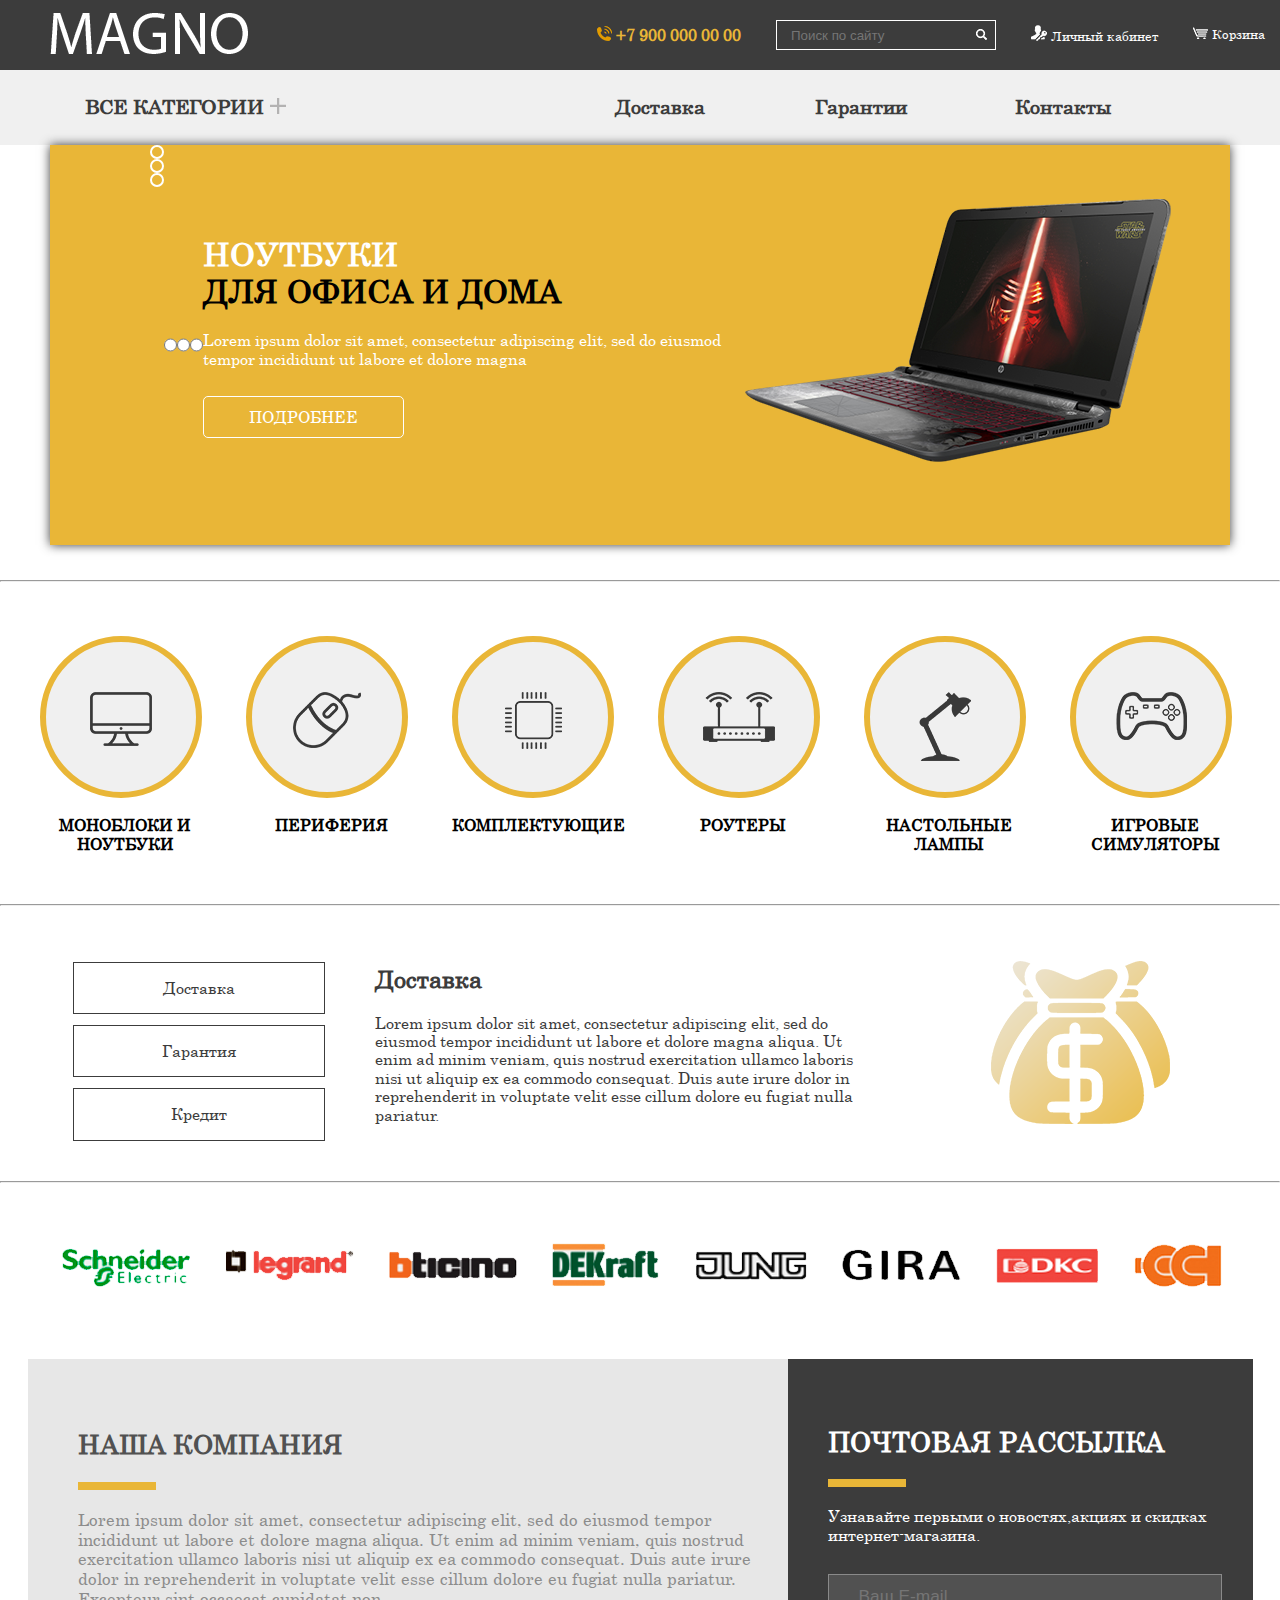
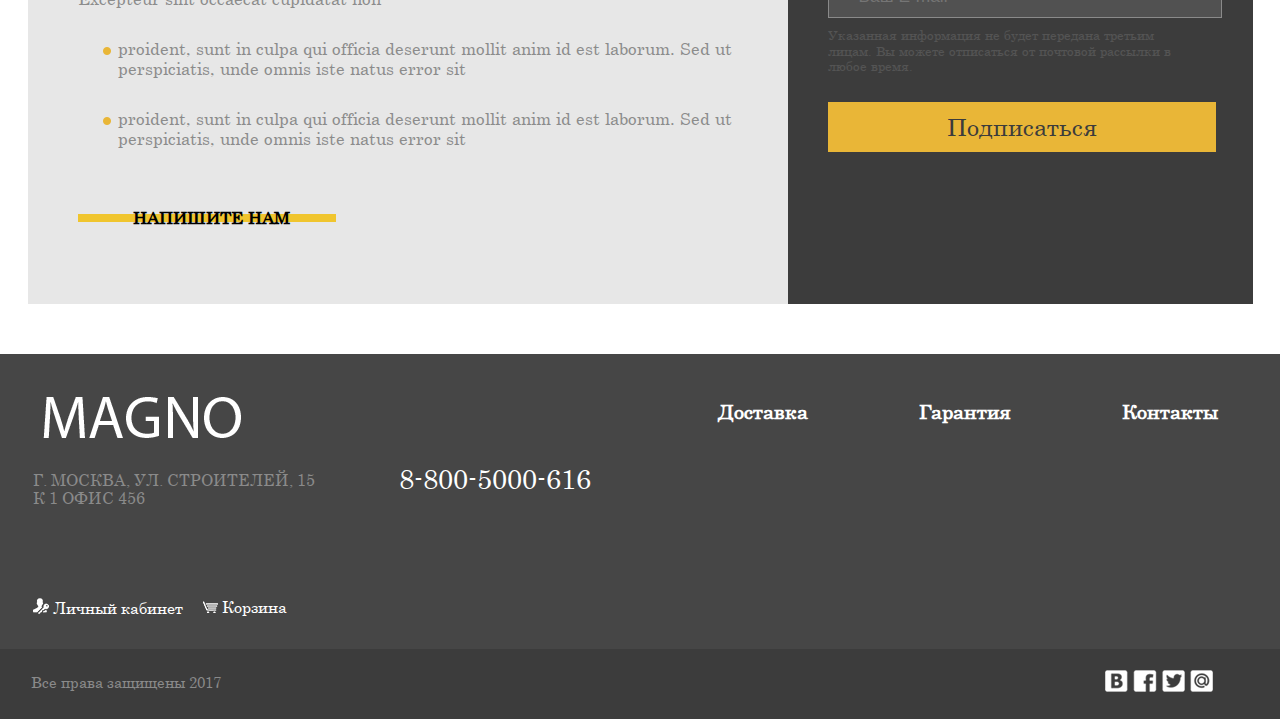
==== commit 346285d0: "9" ====
--- a/Index.html
+++ b/Index.html
@@ -206,7 +206,7 @@
             и скидках интернет-магазина.
             <input type="text" class="your_e-mail" placeholder="Ваш E-mail">
             <div class="info">Указанная информация не будет передана
-                третьим лицам. Вв можете отписаться от
+                третьим лицам. Вы можете отписаться от
                 почтовой рассылки в любое время.
             </div>
             <div class="but_sub">
@@ -217,28 +217,39 @@
 </main>
 
 <footer>
-    <section class="bott">
-        <img src="img/MAGNO -2.png">
-        <a href="#">8 800 5000 616</a><br>
-        <p>г.Москва ул.Строителей 15
-            к 1 ОФИС 456
-        </p>
-        <div>
-            <a href="#">Личный кабинет</a>
-            <a href="#">Корзина</a>
-        </div>
-    </section>
-    <section>
-        <a href="#">Доставка</a>
-        <a href="#">Гарантия</a>
-        <a href="#">Контакты</a>
-        <p></p>
-        <iframe src="https://www.google.com/maps/embed?pb=!1m14!1m12!1m3!1d287424.1771205895!2d37.63249499999999!3d55.749792!2m3!1f0!2f0!3f0!3m2!1i1024!2i768!4f13.1!5e0!3m2!1sru!2sru!4v1504860788411" width="350" height="150" frameborder="0" style="border:0" allowfullscreen></iframe>
-        <p>Все права защищены 2017</p>
-        <a href="#">vk</a>
-        <a href="#">f</a>
-        <a href="#">twit</a>
-        <a href="#">mail</a>
+    <section class="Bottom">
+        <div class="Footer-TopSection">
+            <div class="BottomAdd">
+                <div class="logo2"><img src="img/MAGNO -2.png"></div>
+                <div class="address">
+                    <p>Г. МОСКВА, УЛ. СТРОИТЕЛЕЙ, 15 <br> К 1 ОФИС 456</p>
+                </div>
+                <ul class="BottomMainMenu">
+                    <li><a href="#" class="user"><img src="img/account.png"> Личный кабинет</a></li>
+                    <li><a href="#" class="basket"><img src="img/basket.png"> Корзина</a></li>
+                </ul>
+            </div>
+                <a href="#" class="footer_phone">8-800-5000-616</a>
+            <div class="BottomMinorMenu">
+                <ul>
+                    <li><a href="#">Доставка</a></li>
+                    <li><a href="#">Гарантия</a></li>
+                    <li><a href="#">Контакты</a></li>
+                </ul>
+            <iframe class="map" src="https://www.google.com/maps/embed?pb=!1m18!1m12!1m3!1d929.3588497330594!2d37.52907082925574!3d55.687031754781664!2m3!1f0!2f0!3f0!3m2!1i1024!2i768!4f13.1!3m3!1m2!1s0x46b54cf65f5c8955%3A0x694710ccd55501e!2z0YPQuy4g0KHRgtGA0L7QuNGC0LXQu9C10LksIDE1LCDQnNC-0YHQutCy0LAsIDExOTMxMQ!5e0!3m2!1sru!2sru!4v1510418234459" width="350" height="150" frameborder="0" style="border:0" allowfullscreen></iframe>
+            </div>
+        </div>
+        <div class="Footer-BottomSection">
+            <div class="contacts">
+                <p>Все права защищены 2017</p>
+                <ul>
+                    <li><a href="#"><img src="img/vk.png"></a></li>
+                    <li><a href="#"><img src="img/facebook.png"></a></li>
+                    <li><a href="#"><img src="img/twitter.png"></a></li>
+                    <li><a href="#"><img src="img/mail.png"></a></li>
+                </ul>
+            </div>
+        </div>
     </section>
 </footer>
 </body>
--- a/css/style.css
+++ b/css/style.css
@@ -431,4 +431,107 @@
 }
 /*Конец Правый блок*/
 /*Конец Блок с инфой*/
-/*Конец main*/+/*Конец main*/
+
+/*footer*/
+/*Верхняя часть footer*/
+footer{
+    display:flex;
+    justify-content: center;
+    background-color: #464646;
+}
+/*Левая часть footer*/
+.Footer-TopSection{
+    width:1155px;
+    height: 295px;
+    display:flex;
+    flex-direction:row;
+    justify-content:space-between;
+}
+.BottomAdd{
+    width:280px;
+    margin-top:33px;
+    color:#a6a6a6;
+}
+.logo2{
+    margin-top:10px;
+    margin-left:-20px;
+}
+.footer_phone{
+    color:white;
+    margin-top:110px;
+    margin-left:-70px;
+    font-size:20pt;
+}
+.address{
+    margin-top:30px;
+    margin-left:-30px;
+    font-size:12pt;
+}
+.BottomMainMenu{
+    display:flex;
+    flex-direction: row;
+    margin-top:90px;
+    margin-left:-70px;
+}
+.BottomMainMenu li{
+    padding-right:20px;
+}
+/*Правая часть footer*/
+.BottomMinorMenu{
+    width:500px;
+    text-align:center;
+    margin-top:30px;
+}
+.BottomMinorMenu ul{
+    padding:0;
+    width:500px;
+    display:flex;
+    flex-direction:row;
+    justify-content:space-between;
+    align-items: center;
+}
+.BottomMinorMenu a{
+    color:white;
+    font-size:15pt;
+    font-weight: bold;
+}
+.map{
+    width: 480px;
+    height: 200px;
+}
+
+.Bottom p{
+    color:#8a8a8a;
+}
+/*Конец Верхняя часть footer*/
+/*Нижняя часть footer*/
+.Footer-BottomSection{
+    display:flex;
+    justify-content: center;
+    background-color: #3c3c3c;
+    margin:0 -134px 0 -134px;
+}
+.contacts{
+    height: 70px;
+    width:1155px;
+    display:flex;
+    flex-direction:row;
+    justify-content:space-between;
+}
+.contacts p{
+    color:#8a8a8a;
+    margin-left:-32px;
+    margin-top:25px;
+    font-size: 15px;
+}
+.contacts ul {
+    display: flex;
+    flex-direction:row;
+}
+.contacts ul li{
+    padding-right:5px;
+    margin-top:5px;
+}
+/*Конец Нижняя часть footer*/
+/*Конец footer*/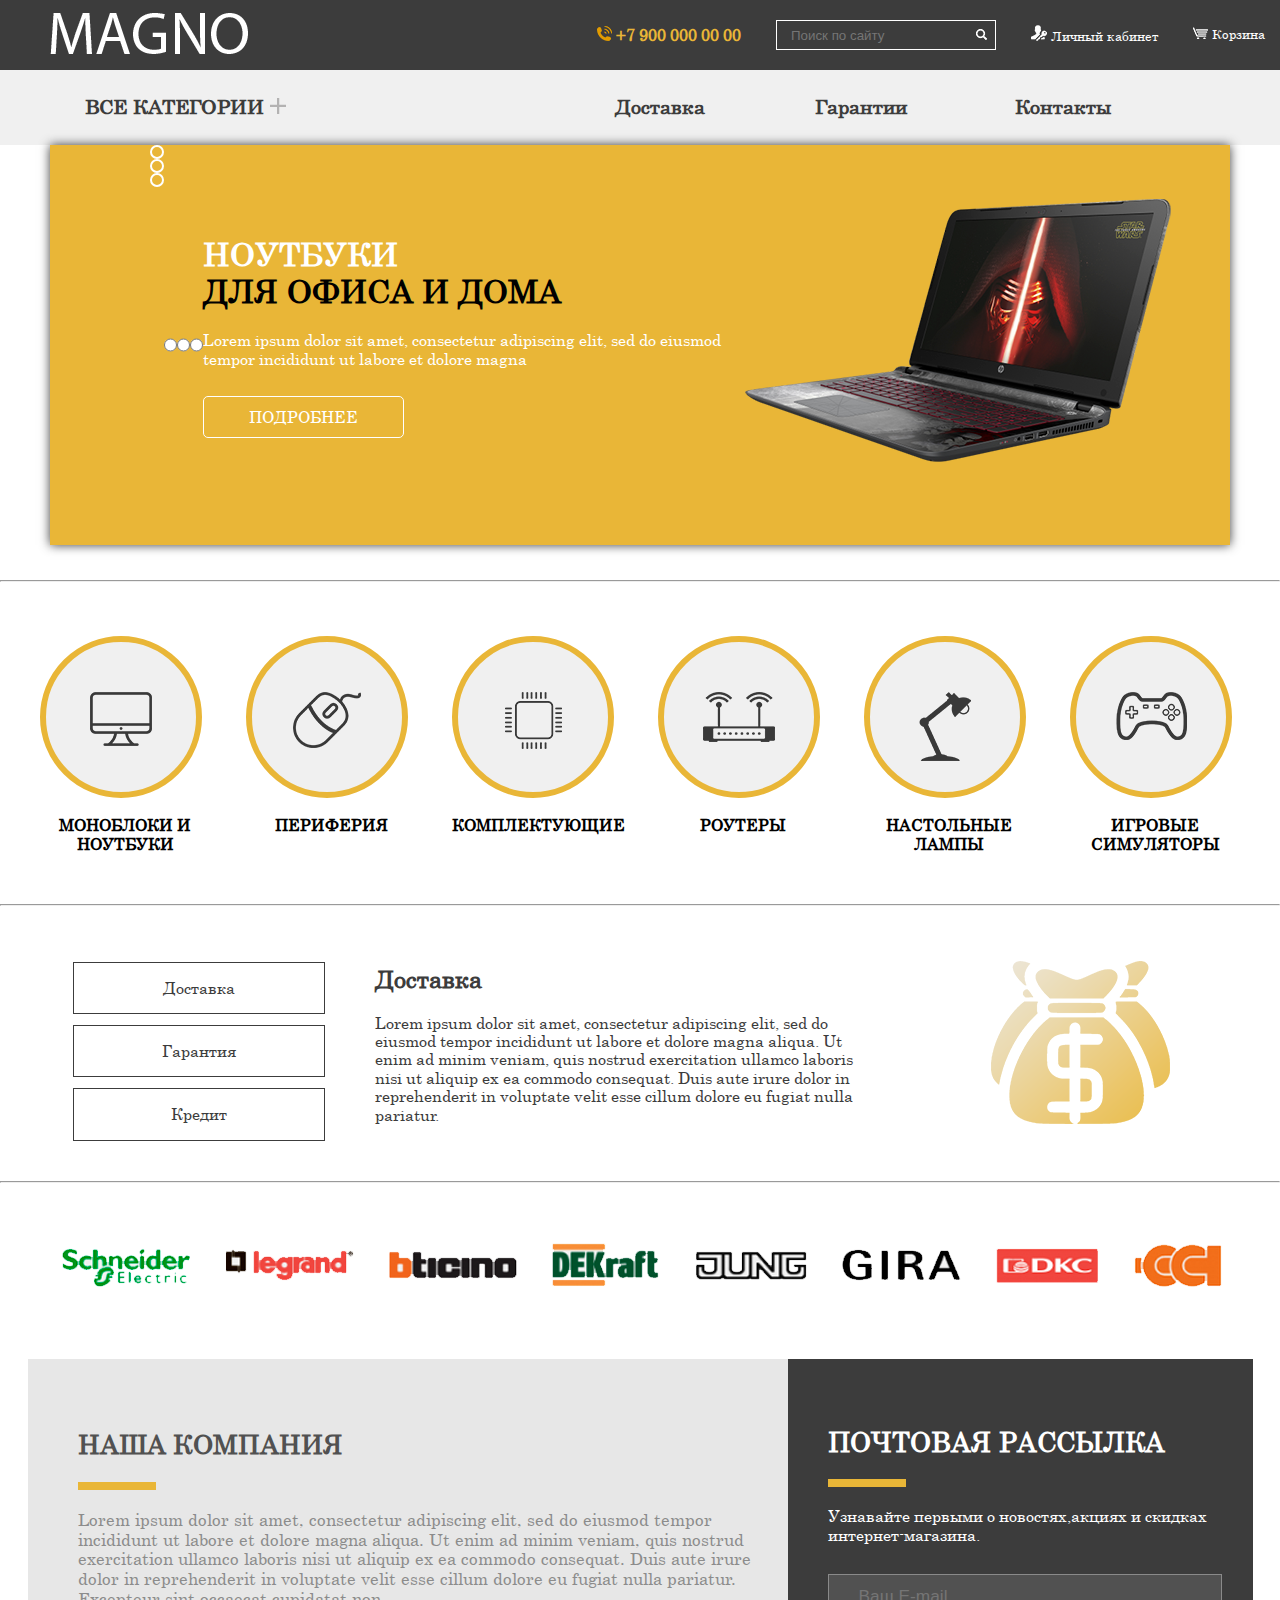
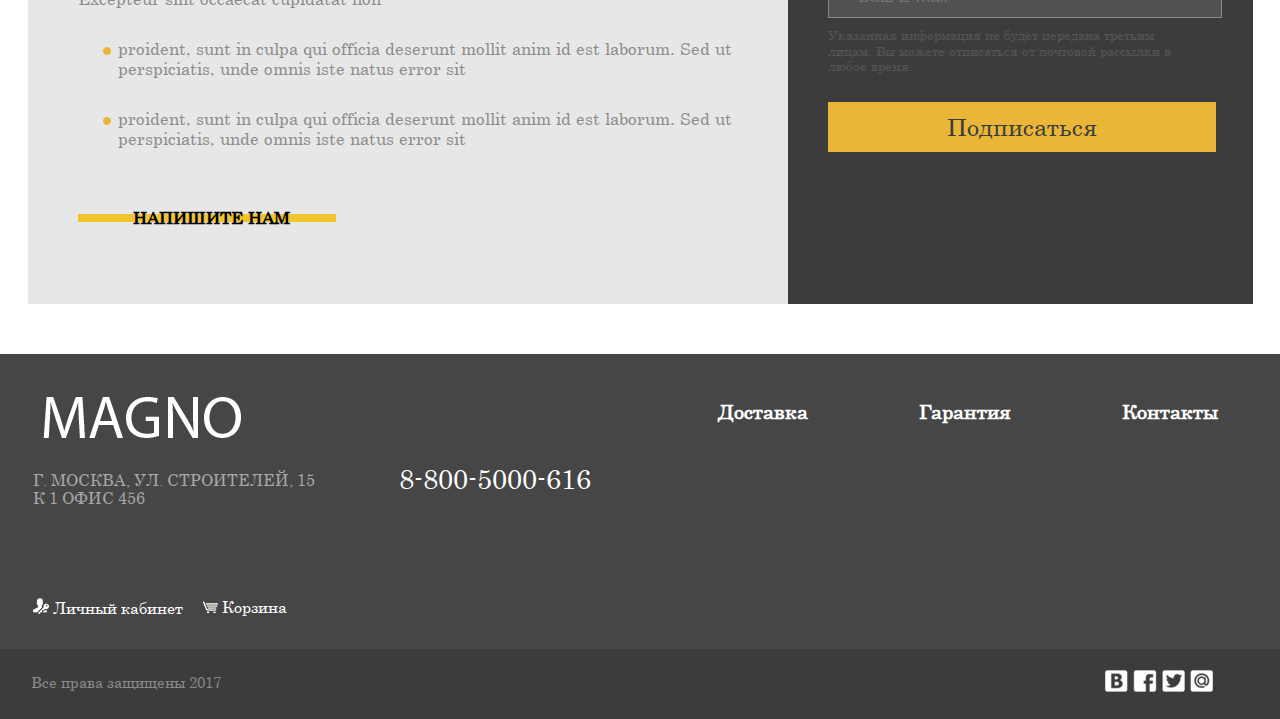
==== commit 0dd25614: "10" ====
--- a/Index.html
+++ b/Index.html
@@ -5,6 +5,7 @@
     <title>Title</title>
     <link rel="stylesheet" href="css/normalize.css" type="text/css">
     <link rel="stylesheet" href="css/style.css" type="text/css">
+    <script src="js/js.js"></script>
 </head>
 <body>
 
@@ -18,22 +19,22 @@
                     </li>
                     <li><a href="#" class="phone"><img src="img/tel.png"><strong> +7 900 000 00 00</strong></a></li>
                     <li><form><input class="search" type="search" id="search" placeholder="Поиск по сайту"><label for="search"></label></form></li>
-                    <li><a href="#" class="user"><img src="img/account.png"> Личный кабинет</a></li>
-                        <!--<div class="user_window">
-                            <h2>ЛИЧНЫЙ КАБИНЕТ</h2>
-                            <form>
-                                <p>ВВЕВИДЕ ПОЖАЛУЙСТА СВОЙ ЛОГИН И ПАРОЛЬ</p>
-                                <p><input type="text" id="login" placeholder="ЛОГИН"><label for="login"></label><br>
-                                <input type="text" id="password" placeholder="ПАРОЛЬ"><label for="password"></label></p>
-                                <ul class="office">
-                                    <li><input type="radio"> ЗАПОМНИ МЕНЯ</li>
-                                    <li><a href="#"><u>Я ЗАБЫЛ ПАРОЛЬ!</u></a></li>
-                                </ul>
-                                <div class="Entry">ВОЙТИ</div>
-                            </form>
-                        </div>-->
+                    <li><a href="#" onClick="buttone()" class="user"><img src="img/account.png"> Личный кабинет</a></li>
                     <li><a href="#" class="basket"><img src="img/basket.png"> Корзина</a></li>
                 </ul>
+            </div>
+            <div id="popupWin" class="modalwin">
+                <form class="sign_up">
+                    <h2>ЛИЧНЫЙ КАБИНЕТ</h2>
+                    <p><span class="log_pass">ВВЕДИТЕ ПОЖАЛУЙСТА СВОЙ ЛОГИН И ПАРОЛЬ</span></p>
+                    <p><input type="text" id="login" class="login" placeholder="ЛОГИН"><label for="login"></label><br>
+                        <input type="text" id="password" class="password" placeholder="ПАРОЛЬ"><label for="password"></label></p>
+                    <ul class="office">
+                        <li><input type="checkbox" class="remember_me" placeholder="x"><span class="rem_me">ЗАПОМНИТЕ МЕНЯ</span></li>
+                        <li><a href="#" class="forgot_pass"><u>Я ЗАБЫЛ ПАРОЛЬ!</u></a></li>
+                    </ul>
+                    <a href="#" class="Entry">ВОЙТИ</a>
+                </form>
             </div>
             <div class="MinorMenuCase">
                 <ul class="MinorMenu">
@@ -198,7 +199,6 @@
                <div><p>Текст письма:<br>
                    <input type="text" id="your_text" placeholder="В свободной форме"><label for="your_text"></label></p>
                </div>-->
-        </div>
         <div class="MinorInfoBlock2">
             <h2>ПОЧТОВАЯ РАССЫЛКА</h2>
             <div class="yel_line2"></div>
--- a/css/style.css
+++ b/css/style.css
@@ -133,9 +133,7 @@
     width:1200px;
     height:300px;
     padding-top:70px;
-    background-image: url(../img/bbb.png);
-    background-position: 70% 50%;
-    background-repeat: no-repeat;
+    background: url(../img/bbb.png) no-repeat 70% 50%;
 }
 /*Слайд 2*/
 .slide_2{
@@ -143,9 +141,7 @@
     width:1200px;
     height:385px;
     padding-top:70px;
-    background-image: url(../img/aaa.png);
-    background-position: 80% 50%;
-    background-repeat: no-repeat;
+    background: url(../img/aaa.png) no-repeat 80% 50%;
 }
 /*Слайд 3*/
 .slide_3{
@@ -153,9 +149,7 @@
     width:1200px;
     height:385px;
     padding-top:70px;
-    background-image: url(../img/ccc.png);
-    background-position: 80% 20%;
-    background-repeat: no-repeat;
+    background: url(../img/ccc.png) no-repeat 80% 20%;
 }
 .slide{
     order:2;
@@ -282,25 +276,19 @@
 .slide1_sec{
     width:950px;
     height:187px;
-    background-image: url(../img/c71ddc0d7026e5e7339c09a5c0bf87bd.png);
-    background-position: 80% 20%;
-    background-repeat: no-repeat;
+    background: url(../img/c71ddc0d7026e5e7339c09a5c0bf87bd.png) no-repeat 80% 20%;
 }
 /*Слайд2*/
 .slide2_sec{
     width:950px;
     height:187px;
-    background-image: url(../img/cropped-Logo-Square.png);
-    background-position: 80% 20%;
-    background-repeat: no-repeat;
+    background: url(../img/cropped-Logo-Square.png) no-repeat 80% 20%;
 }
 /*Слайд3*/
 .slide3_sec{
     width:950px;
     height:187px;
-    background-image: url(../img/img-Kurier.png);
-    background-position: 80% 20%;
-    background-repeat: no-repeat;
+    background: url(../img/img-Kurier.png) no-repeat 80% 20%;
 }
 .slidesec{
     color:#3c3c3c;
@@ -500,10 +488,6 @@
     width: 480px;
     height: 200px;
 }
-
-.Bottom p{
-    color:#8a8a8a;
-}
 /*Конец Верхняя часть footer*/
 /*Нижняя часть footer*/
 .Footer-BottomSection{
@@ -534,4 +518,120 @@
     margin-top:5px;
 }
 /*Конец Нижняя часть footer*/
-/*Конец footer*/+/*Конец footer*/
+
+/*Окно регистрации*/
+#shadow {
+    position: fixed;
+    width:100%;
+    height:100%;
+    z-index:1;
+    background:#000;
+    opacity: 0;
+    left:0;
+    top:0;
+}
+.modalwin {
+    height: 365px;
+    width: 400px;
+    background: white;
+    top: 20%;
+    right: 0;
+    left: 0;
+    font-size: 13px;
+    margin: 0 auto;
+    z-index:2;
+    display: none;
+    position: fixed;
+    padding: 15px;
+    border: 1px solid white;
+    box-shadow: 0px 15px 87px 0px #000000;
+}
+.sign_up{
+    display: flex;
+    justify-content: center;
+    flex-direction: column;
+    padding-left:40px;
+}
+.modalwin h2{
+    font-weight: bold;
+    font-size: 25px;
+}
+.log_pass{
+    font-weight: bold;
+}
+.login{
+    background: url('../img/email.png') no-repeat 95% 50%;
+    border: 3px solid black;
+    width: 300px;
+    height: 40px;
+    padding-left:10px;
+}
+.password{
+    background: url('../img/par.png') no-repeat 95% 50%;
+    border: 3px solid black;
+    width: 300px;
+    height: 40px;
+    padding-left:10px;
+    margin-top: 10px;
+}
+.sign_up input::-webkit-input-placeholder {
+    color: black;
+    font-weight: bold;
+}
+.office{
+    display: flex;
+    flex-direction: row;
+}
+.remember_me{
+    width: 20px;
+    height: 20px;
+    border-color: black;
+    margin-left: -40px;
+    margin-top: -19px;
+}
+.rem_me{
+    margin-left:10px;
+    margin-top:-20px;
+    font-size: 14px;
+    font-weight: bold;
+}
+.forgot_pass{
+    color: black;
+    margin-left:37px;
+    font-weight: bold;
+    font-size: 14px;
+}
+.Entry{
+    color:white;
+    width:315px;
+    height: 30px;
+    padding-top:14px;
+    text-align: center;
+    border:1px solid black;
+    font-size:12pt;
+    font-weight: bold;
+    background-color: black;
+    margin-top:10px;
+}
+.Entry:hover{
+    color:black;
+    background-color: white;
+    border-color:black;
+}
+.Entry:active{
+    color:#717171;
+    background-color: #959595;
+    border-color:#959595;
+}
+#shadow1{
+    position: fixed;
+    width:100%;
+    height:100%;
+    z-index:1;
+    background:#000;
+    opacity: 0;
+    left:0;
+    top:0;
+}
+/*Конец Окно регистрации*/
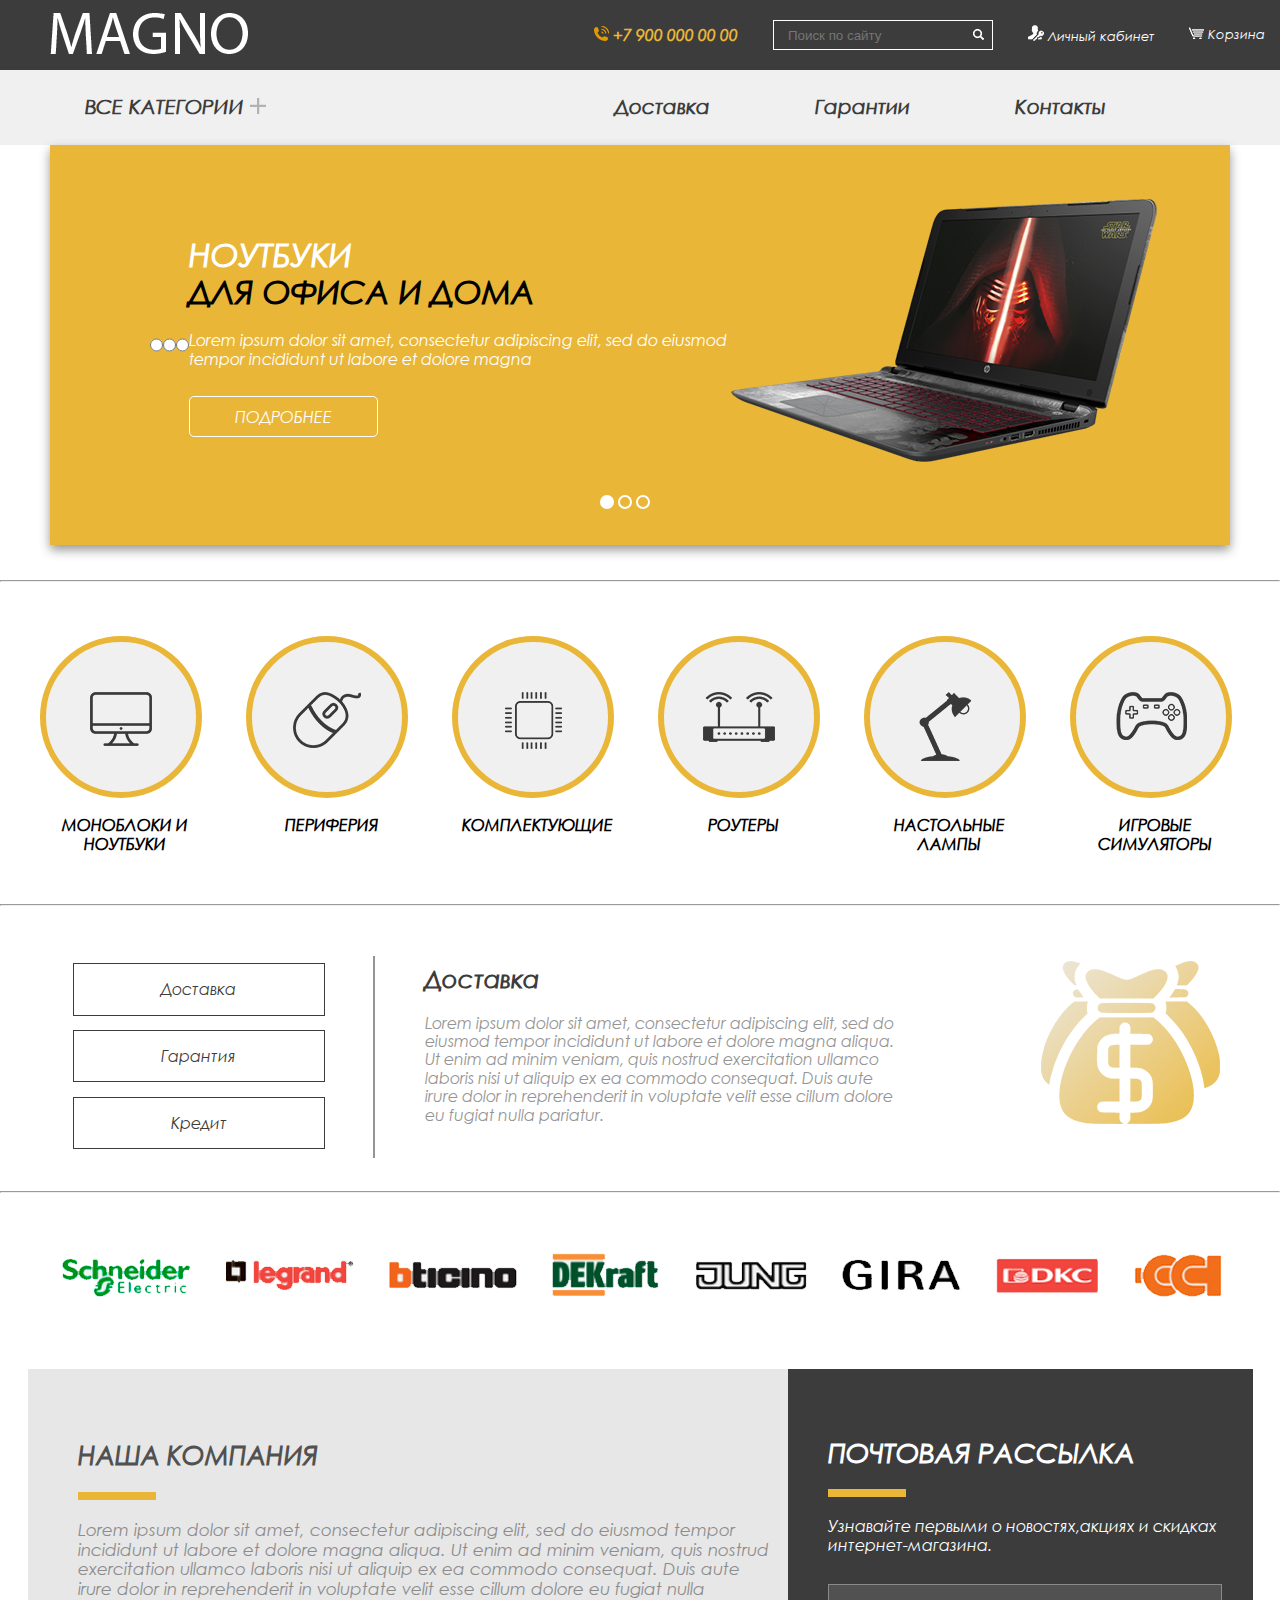
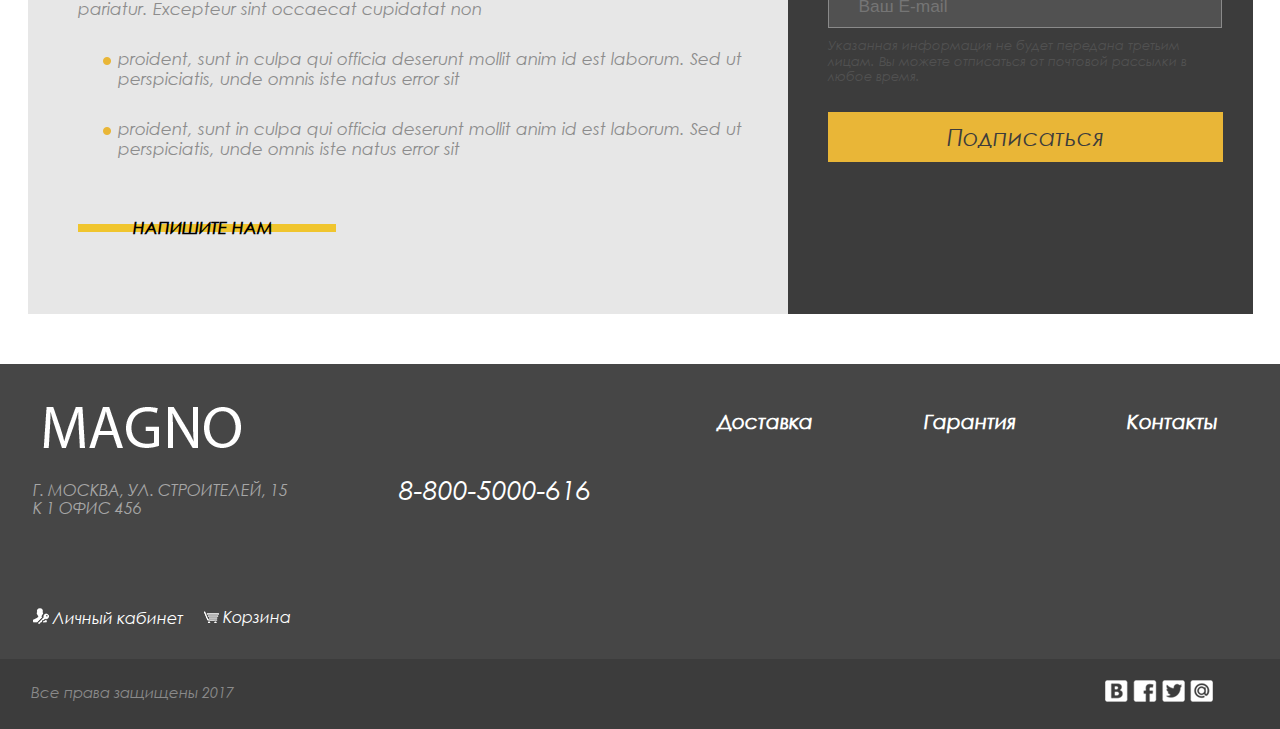
==== commit fa9f94f5: "11" ====
--- a/Index.html
+++ b/Index.html
@@ -28,25 +28,28 @@
                     <h2>ЛИЧНЫЙ КАБИНЕТ</h2>
                     <p><span class="log_pass">ВВЕДИТЕ ПОЖАЛУЙСТА СВОЙ ЛОГИН И ПАРОЛЬ</span></p>
                     <p><input type="text" id="login" class="login" placeholder="ЛОГИН"><label for="login"></label><br>
-                        <input type="text" id="password" class="password" placeholder="ПАРОЛЬ"><label for="password"></label></p>
+                        <input type="password" id="password" class="password" placeholder="ПАРОЛЬ"><label for="password"></label></p>
                     <ul class="office">
-                        <li><input type="checkbox" class="remember_me" placeholder="x"><span class="rem_me">ЗАПОМНИТЕ МЕНЯ</span></li>
+                        <li><input type="checkbox" class="checkbox" id="checkbox" ><span class="remember_me">ЗАПОМНИТЕ МЕНЯ</span></li>
                         <li><a href="#" class="forgot_pass"><u>Я ЗАБЫЛ ПАРОЛЬ!</u></a></li>
                     </ul>
+                    <label for="checkbox"></label>
                     <a href="#" class="Entry">ВОЙТИ</a>
                 </form>
             </div>
             <div class="MinorMenuCase">
                 <ul class="MinorMenu">
-                    <li class="all_categories"><a href="#">ВСЕ КАТЕГОРИИ <img src="img/plus.png"></a>
-                        <!--<ul>
+                    <li class="all_categories"><a href="#" onclick="toggle(document.getElementById('sub_menu_case'))">ВСЕ КАТЕГОРИИ <img src="img/plus.png"></a>
+                        <div id="sub_menu_case" style="display:none" class="sub_menu_case">
+                        <ul class="sub_menu">
                             <li><a href="#">Роутеры</a></li>
                             <li><a href="#">Игровые симуляторы</a></li>
                             <li><a href="#">Комплектующие</a></li>
                             <li><a href="#">Периферия</a></li>
                             <li><a href="#">Настольные лампы</a></li>
                             <li><a href="#">Моноблоки и ноутбуки</a></li>
-                        </ul>-->
+                        </ul>
+                        </div>
                     </li>
                     <li><a href="#">Доставка</a></li>
                     <li><a href="#">Гарантии</a></li>
@@ -61,9 +64,9 @@
     <section class="all_sliders">
         <div class="sliders">
             <div class="levers">
-                <div><label for="slider1"> </label></div>
-                <div><label for="slider2"> </label></div>
-                <div><label for="slider3"> </label></div>
+                <div class="circle"><label id="1" for="slider1"> </label></div>
+                <div class="circle"><label id="2" for="slider2"> </label></div>
+                <div class="circle"><label id="3" for="slider3"> </label></div>
             </div>
             <input id="slider1" name="slider1" type="radio">
 
@@ -125,6 +128,7 @@
                 <label for="slide2_sec">Гарантия</label>
                 <label for="slide3_sec">Кредит</label>
             </div>
+            <div class="line"></div>
             <input id="slide1_sec" name="slide1_sec" type="radio">
             <div class="slide1_sec slidesec">
         <h2>Доставка</h2>
@@ -186,19 +190,9 @@
                 <li>proident, sunt in culpa qui officia deserunt mollit anim id est
                     laborum. Sed ut perspiciatis, unde omnis iste natus error sit</li>
             </ul>
-                <a href="#" class="write_us"><strong>НАПИШИТЕ НАМ</strong></a>
+                <a href="#" onClick="buttone2()" class="write_us"><strong>НАПИШИТЕ НАМ</strong></a>
                 <div class="bot_yel_line"></div>
         </div>
-           <!--<div>
-                <ul>
-                    <li><p>Ваше имя:<br>
-                        <input type="text" id="your_name" placeholder="Представьтесь, пожалуйста"><label for="your_name"></label></p></li>
-                    <li><p>Ваш e-mail:<br>
-                        <input type="text" id="e-mail_for_answer" placeholder="Для отправки ответа"><label for="e-mail_for_answer"></label></p></li>
-                </ul>
-               <div><p>Текст письма:<br>
-                   <input type="text" id="your_text" placeholder="В свободной форме"><label for="your_text"></label></p>
-               </div>-->
         <div class="MinorInfoBlock2">
             <h2>ПОЧТОВАЯ РАССЫЛКА</h2>
             <div class="yel_line2"></div>
@@ -212,6 +206,22 @@
             <div class="but_sub">
             <a href="#" class="subscribe"><span class="gray_text">Подписаться</span></a>
             </div>
+        </div>
+
+        <div id="popupWin2" class="modalwin2">
+            <form class="modalwin2_all">
+                <ul class="modalwin2_n_m">
+                    <li><p class="name">Ваше имя:<br>
+                        <input type="text" id="your_name" placeholder="Представьтесь, пожалуйста"><label for="your_name"></label></p></li>
+                    <li><p class="mail">Ваш e-mail:<br>
+                        <input type="text" id="e-mail_for_answer" placeholder="Для отправки ответа"><label for="e-mail_for_answer"></label></p></li>
+                </ul>
+                <div class="text_box"><p>Текст письма:<br>
+                    <textarea maxlength="1000" id="your_text" placeholder="В свободной форме"></textarea><label for="your_text"></label></p>
+                </div>
+                <a href="#"><p class="enter">ОТПРАВИТЬ</p></a>
+                <div class="popup_yel_line"></div>
+            </form>
         </div>
     </article>
 </main>
--- a/css/style.css
+++ b/css/style.css
@@ -4,6 +4,10 @@
 @font-face {
     font-family:Century Gothic;
     src:url(/fonts/CENTURY.TTF);
+    src:url(/fonts/GOTHIC.TTF);
+    src:url(/fonts/GOTHICB.TTF);
+    src:url(/fonts/GOTHICBI.TTF);
+    src:url(/fonts/GOTHICI.TTF);
 }
 li{
     list-style: none;
@@ -74,9 +78,21 @@
     position: relative;
     color:white;
 }
+.basket:hover{
+    color:#e9b637;
+}
+.basket:active{
+    color:#989898;
+}
 .user{
     position: relative;
     color:white;
+}
+.user:hover{
+    color:#e9b637;
+}
+.user:active{
+    color:#989898;
 }
 /*menu*/
 .MinorMenuCase {
@@ -102,12 +118,35 @@
     padding-top:25px;
     padding-right: 100px;
 }
+.MinorMenu a:hover{
+    color:#e9b637;
+}
+.MinorMenu a:active{
+    color:#989898;
+}
 .MinorMenu a{
     color:#3c3c3c;
 }
 .all_categories{
     flex-grow:1;
     padding-left:20px;
+}
+/*Выпадающее меню*/
+.sub_menu_case{
+    margin-left:-160px;
+    width:1426px;
+    height: 150px;
+    background-color: #f0f0f0;
+    position: relative;
+    z-index: 1;
+}
+.sub_menu{
+    display: flex;
+    flex-direction: row;
+    margin-left: 120px;
+}
+.sub_menu a{
+    color: #8a8a8a;
 }
 /*Конец menu*/
 /*Конец header*/
@@ -117,13 +156,15 @@
 .all_sliders{
     display:flex;
     justify-content: center;
+    position: relative;
+    z-index: 0;
 }
 .sliders{
     display: flex;
     width:1080px;
     height: 400px;
     background-color: #e9b637;
-    box-shadow: 0 0 10px #3c3c3c;
+    box-shadow: 0 5px 10px #989898;
     padding:0 0 0 100px;
     overflow: hidden;
 }
@@ -159,7 +200,13 @@
     margin-bottom:40px;
 }
 .levers{
-    width: 100px;
+    width: 50px;
+    position: absolute;
+    display: flex;
+    flex-direction: row;
+    margin-top: 350px;
+    justify-content: space-between;
+    margin-left: 450px;
 }
 .levers div{
     text-align: center;
@@ -167,6 +214,12 @@
     height: 10px;
     border: 2px solid white;
     border-radius: 50px;
+}
+.circle{
+    background: none;
+}
+.circle:first-child{
+    background: white;
 }
 input[type=radio]:checked + .slide{
     order: 1;
@@ -211,6 +264,13 @@
     border-radius:100px;
     margin-top:30px;
 }
+.catalog div:hover{
+    background-color:#e9b637;
+}
+.catalog div:active{
+    background-color:#f9e4b9;
+    border:solid 6px #f9e4b9;
+}
 .catalog a {
     text-decoration: none;
     color:black;
@@ -247,12 +307,18 @@
     display:flex;
     overflow: hidden;
 }
+.line{
+    position: absolute;
+    height: 200px;
+    border:1px solid #959595;
+    margin-left:300px;
+}
 .levers_second{
     display:flex;
     flex-direction:column;
     justify-content: space-around;
     padding-right:50px;
-    height:190px;
+    height:200px;
 }
 .levers_second label{
     text-align:center;
@@ -276,18 +342,21 @@
 .slide1_sec{
     width:950px;
     height:187px;
+    margin-left: 50px;
     background: url(../img/c71ddc0d7026e5e7339c09a5c0bf87bd.png) no-repeat 80% 20%;
 }
 /*Слайд2*/
 .slide2_sec{
     width:950px;
     height:187px;
+    margin-left: 50px;
     background: url(../img/cropped-Logo-Square.png) no-repeat 80% 20%;
 }
 /*Слайд3*/
 .slide3_sec{
     width:950px;
     height:187px;
+    margin-left: 50px;
     background: url(../img/img-Kurier.png) no-repeat 80% 20%;
 }
 .slidesec{
@@ -298,6 +367,7 @@
 }
 .slidesec p{
     width:480px;
+    color:#959595;
 }
 .slidesec h2{
     margin-top:10px;
@@ -311,6 +381,9 @@
 .brands_second{
     display: flex;
     justify-content: center;
+}
+.brands_second img:hover {
+    opacity: 0.5;
 }
 .brands_second ul{
     display: flex;
@@ -393,7 +466,7 @@
 .info{
     width:360px;
     margin-top:10px;
-    opacity:0.12;
+    color:#515151;
     font-size:10pt;
 }
 .subscribe{
@@ -404,13 +477,18 @@
     text-align:center;
     font-size:18pt;
 }
-.but_sub{
-    margin-top:40px;
-}
 .subscribe:hover {
     color: #e9b637;
     background-color:white;
-    border-color:white;
+    border-color:#e9b637;
+}
+.subscribe:active{
+    color: #f9e4b9;
+    background-color:white;
+    border-color:#f9e4b9;
+}
+.but_sub{
+    margin-top:40px;
 }
 .yel_line2{
     margin:20px 0 20px 0;
@@ -545,7 +623,7 @@
     position: fixed;
     padding: 15px;
     border: 1px solid white;
-    box-shadow: 0px 15px 87px 0px #000000;
+    box-shadow: 0 15px 87px 0 black;
 }
 .sign_up{
     display: flex;
@@ -583,14 +661,17 @@
     display: flex;
     flex-direction: row;
 }
-.remember_me{
+.checkbox{
     width: 20px;
     height: 20px;
     border-color: black;
     margin-left: -40px;
     margin-top: -19px;
 }
-.rem_me{
+.checkbox + label { /*Показываем, что label кликабелен. */
+    cursor: pointer;
+}
+.remember_me{
     margin-left:10px;
     margin-top:-20px;
     font-size: 14px;
@@ -635,3 +716,93 @@
     top:0;
 }
 /*Конец Окно регистрации*/
+/*Напишите нам*/
+.modalwin2{
+    position: fixed;
+    height: 500px;
+    width: 860px;
+    background: white;
+    top: 15%;
+    right: 0;
+    left: 0;
+    font-size: 13px;
+    margin: 0 auto;
+    z-index:2;
+    display: none;
+    padding: 15px;
+    border: 1px solid white;
+    box-shadow: 0 15px 87px 0 black;
+}
+.modalwin2 p{
+    font-size: 20px;
+    font-weight: bold;
+}
+.modalwin2_all{
+    display: flex;
+    justify-content: center;
+    flex-direction: column;
+    position: absolute;
+}
+.name{
+    margin-left: -100px;
+    margin-top:50px;
+}
+.mail{
+    margin-left: 50px;
+    margin-top:50px;
+}
+.modalwin2_n_m{
+    display: flex;
+    justify-content: center;
+    flex-direction: row;
+    padding-left:50px;
+    margin-left: 100px;
+    margin-top: 10px;
+}
+.modalwin2_n_m input{
+    width: 330px;
+    height: 39px;
+    font-size: 15px;
+    padding-left: 20px;
+    margin-top: 10px;
+    border:1px solid #f2f2f2;
+    background-color: #f2f2f2;
+}
+.modalwin2_n_m input::-webkit-input-placeholder{
+    color:#d1d1d1
+}
+.text_box{
+    margin-left: 50px;
+}
+.text_box textarea{
+    resize: none;
+    width: 730px;
+    height: 150px;
+    font-size: 15px;
+    padding-left: 20px;
+    padding-top: 20px;
+    margin-top: 10px;
+    border:1px solid #f2f2f2;
+    background-color: #f2f2f2;
+}
+.text_box textarea::-webkit-input-placeholder{
+    color: #d1d1d1;
+}
+.enter{
+    position: relative;
+    z-index: 1;
+    margin-left: 95px;
+    margin-top: -1px;
+    color: black;
+}
+.popup_yel_line{
+    position: absolute;
+    width:190px;
+    border:4px solid #f0c52e;
+    margin-top:200px;
+    margin-left: 50px;
+    z-index: 0;
+}
+/*Конец Напишите нам*/
+/*Карта*/
+/*Конец Карта*/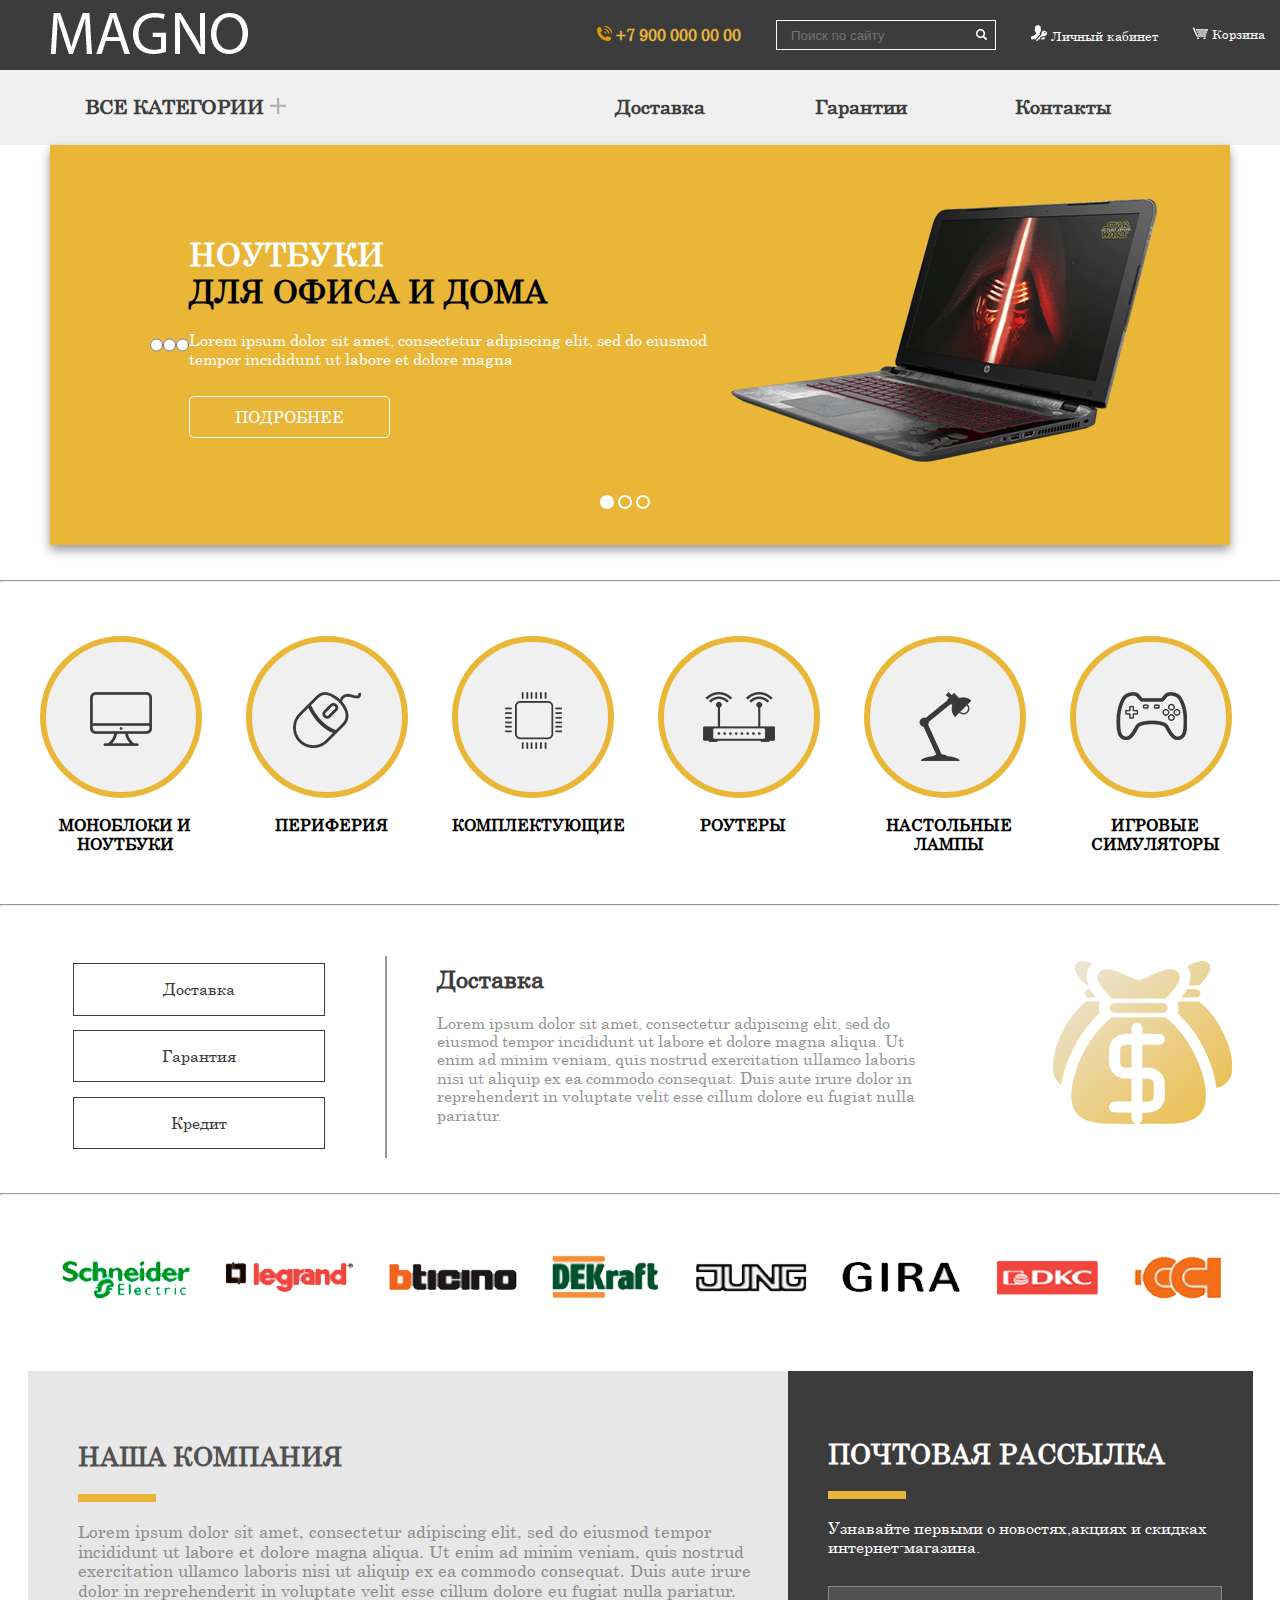
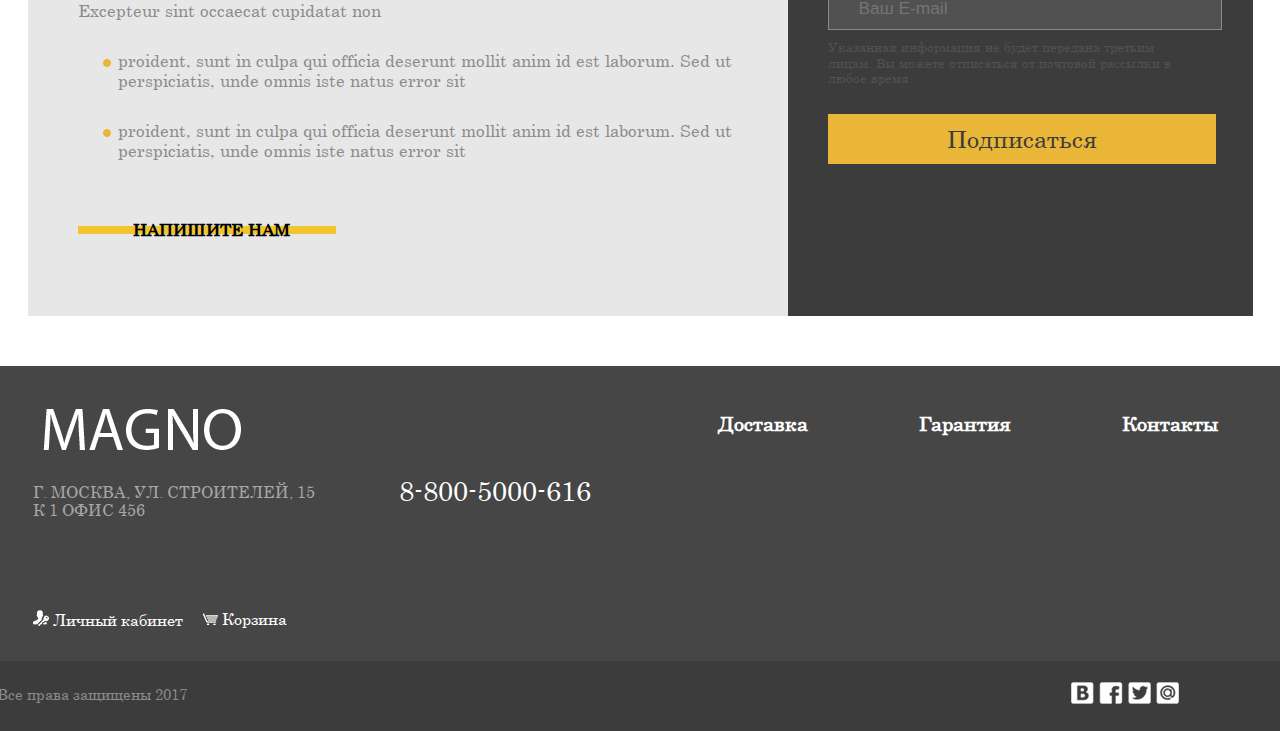
==== commit a07b9688: "12" ====
--- a/Index.html
+++ b/Index.html
@@ -64,12 +64,11 @@
     <section class="all_sliders">
         <div class="sliders">
             <div class="levers">
-                <div class="circle"><label id="1" for="slider1"> </label></div>
-                <div class="circle"><label id="2" for="slider2"> </label></div>
-                <div class="circle"><label id="3" for="slider3"> </label></div>
+                <div class="circle"><label id="11" for="slider1"> </label></div>
+                <div class="circle"><label id="12" for="slider2"> </label></div>
+                <div class="circle"><label id="13" for="slider3"> </label></div>
             </div>
             <input id="slider1" name="slider1" type="radio">
-
             <div class="slide_1 slide">
                 <h1>
                     <span class="white_text">НОУТБУКИ</span><br>
--- a/css/style.css
+++ b/css/style.css
@@ -4,10 +4,6 @@
 @font-face {
     font-family:Century Gothic;
     src:url(/fonts/CENTURY.TTF);
-    src:url(/fonts/GOTHIC.TTF);
-    src:url(/fonts/GOTHICB.TTF);
-    src:url(/fonts/GOTHICBI.TTF);
-    src:url(/fonts/GOTHICI.TTF);
 }
 li{
     list-style: none;
@@ -157,7 +153,6 @@
     display:flex;
     justify-content: center;
     position: relative;
-    z-index: 0;
 }
 .sliders{
     display: flex;
@@ -207,6 +202,7 @@
     margin-top: 350px;
     justify-content: space-between;
     margin-left: 450px;
+    z-index: 0;
 }
 .levers div{
     text-align: center;
@@ -265,11 +261,14 @@
     margin-top:30px;
 }
 .catalog div:hover{
-    background-color:#e9b637;
+    background-color: #e9b500;
+    border:solid 6px #e9b500;
+    opacity: 0.6;
 }
 .catalog div:active{
-    background-color:#f9e4b9;
-    border:solid 6px #f9e4b9;
+    background-color:#e9cb5d;
+    border:solid 6px #e9cb5d;
+    opacity: 0.5;
 }
 .catalog a {
     text-decoration: none;
@@ -308,10 +307,9 @@
     overflow: hidden;
 }
 .line{
-    position: absolute;
     height: 200px;
     border:1px solid #959595;
-    margin-left:300px;
+    margin-left:10px;
 }
 .levers_second{
     display:flex;
@@ -529,6 +527,12 @@
     margin-left:-70px;
     font-size:20pt;
 }
+.footer_phone:hover{
+    color:#e9b637;
+}
+.footer_phone:active{
+    color:#989898;
+}
 .address{
     margin-top:30px;
     margin-left:-30px;
@@ -562,6 +566,12 @@
     font-size:15pt;
     font-weight: bold;
 }
+.BottomMinorMenu a:hover{
+    color:#e9b637;
+}
+.BottomMinorMenu a:active{
+    color:#989898;
+}
 .map{
     width: 480px;
     height: 200px;
@@ -572,14 +582,20 @@
     display:flex;
     justify-content: center;
     background-color: #3c3c3c;
-    margin:0 -134px 0 -134px;
+    margin:0 -133px 0 -200px;
 }
 .contacts{
     height: 70px;
-    width:1155px;
+    width: 1155px;
     display:flex;
     flex-direction:row;
     justify-content:space-between;
+}
+.contacts a:hover{
+    opacity: 0.6;
+}
+.contacts a:active{
+    opacity: 0.4;
 }
 .contacts p{
     color:#8a8a8a;
